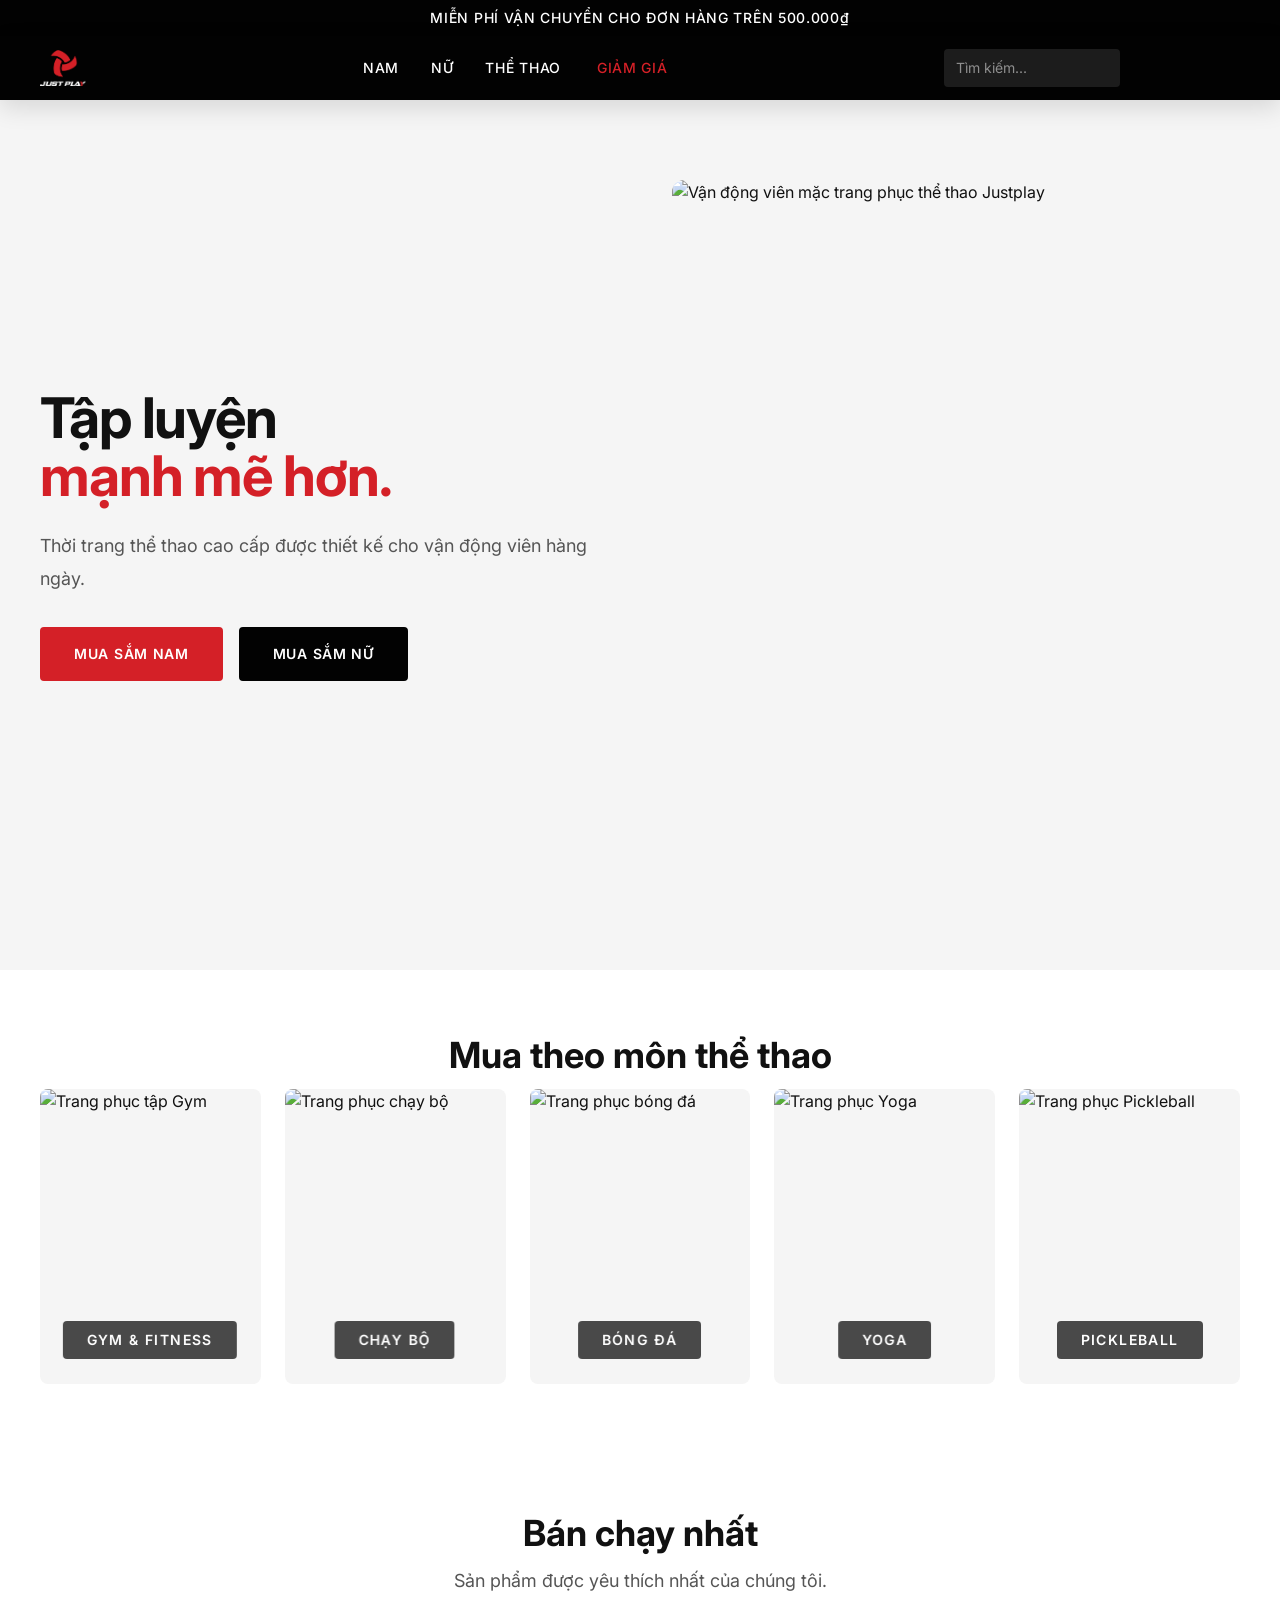
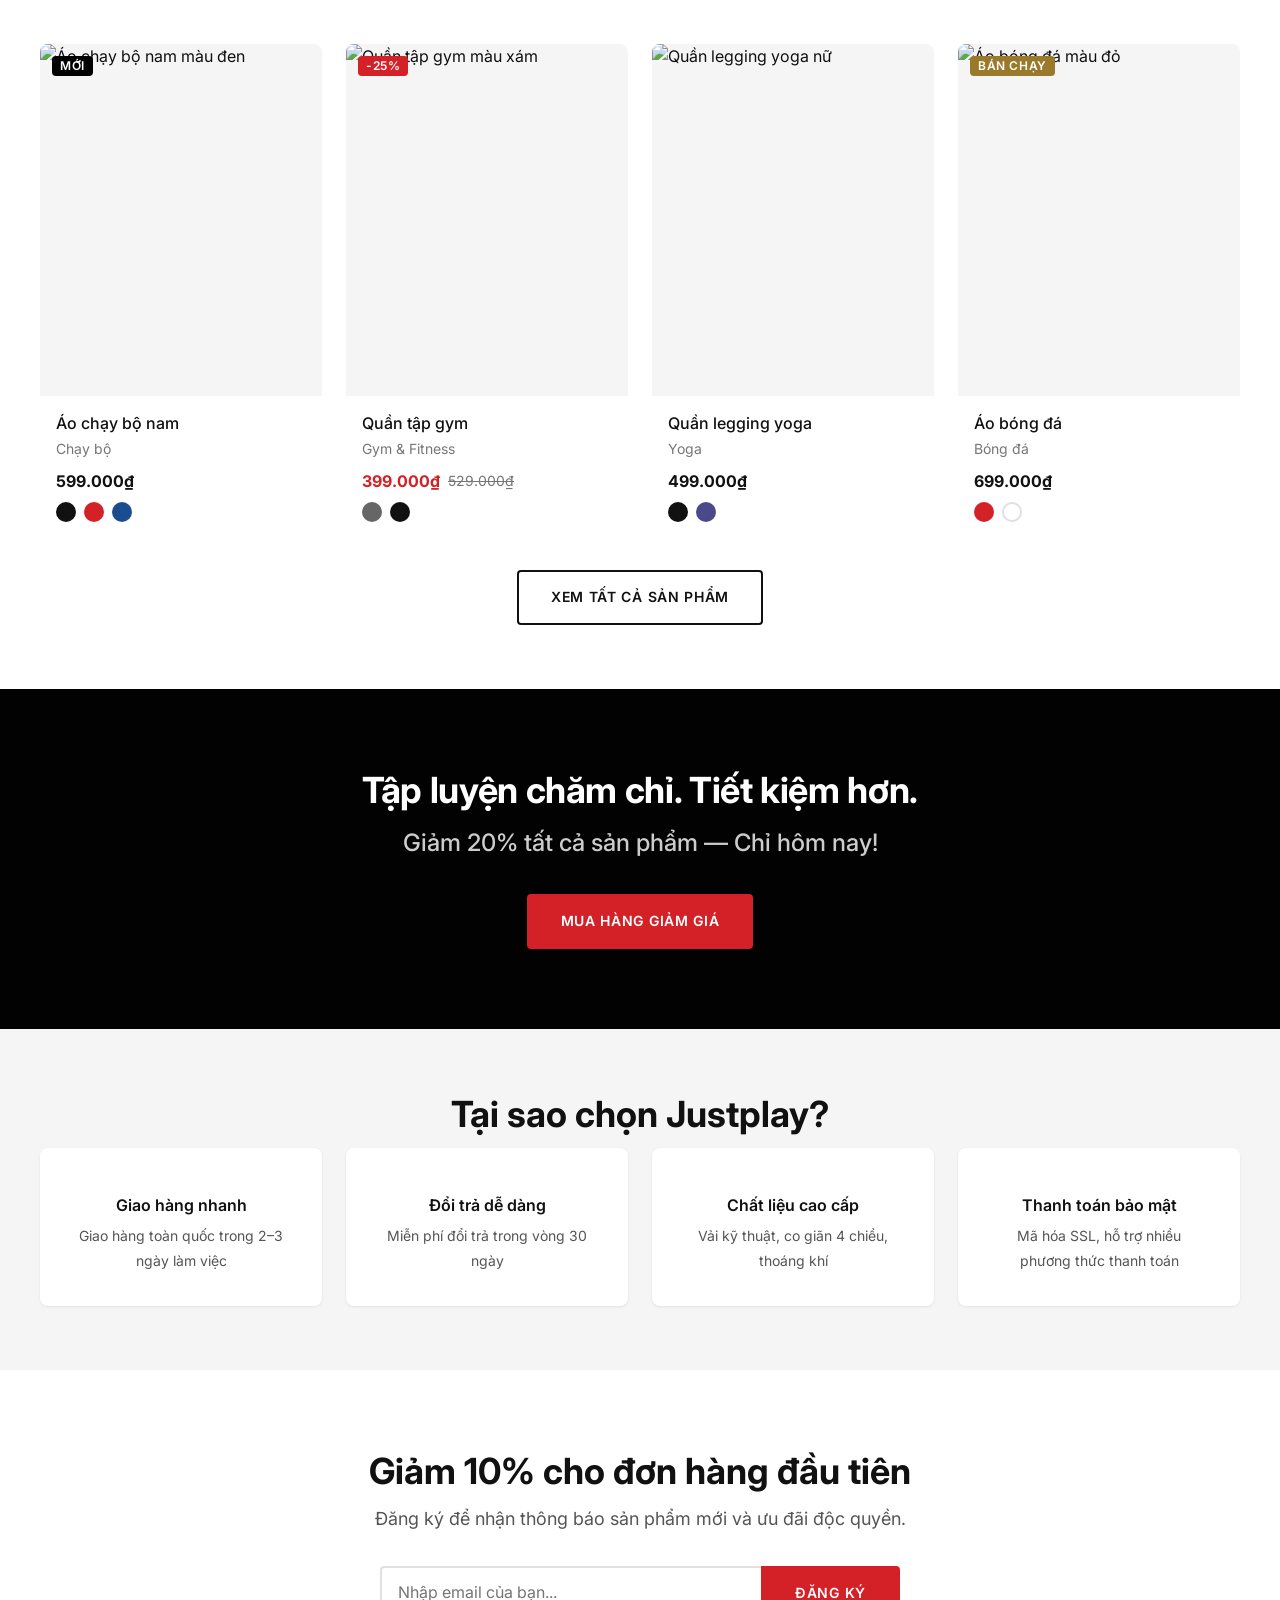
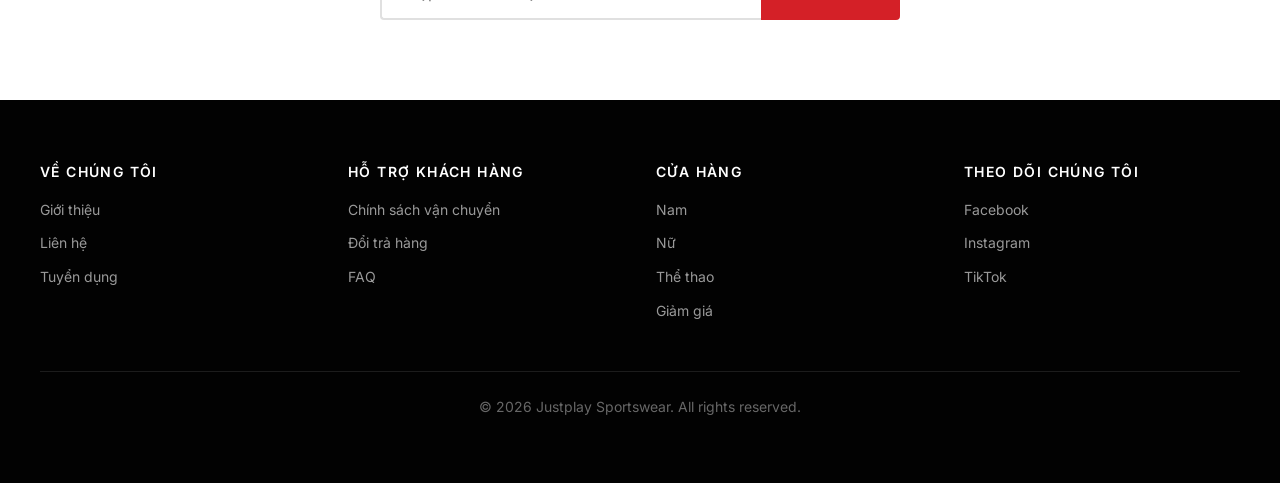
==== index.html @ 99aa443d "first commit" ====
﻿<!DOCTYPE html>
<html lang="vi">
<head>
    <meta charset="UTF-8">
    <meta name="viewport" content="width=device-width, initial-scale=1.0">
    <meta name="description" content="Justplay Sportswear — Thời trang thể thao cao cấp cho vận động viên. Mua sắm áo thể thao, quần tập, giày thể thao nam nữ với giá tốt nhất.">

    <title>Trang chủ | Justplay Sportswear</title>

    <!-- Google Fonts: Inter -->
    <link rel="preconnect" href="https://fonts.googleapis.com">
    <link rel="preconnect" href="https://fonts.gstatic.com" crossorigin>
    <link href="https://fonts.googleapis.com/css2?family=Inter:wght@400;500;600;700&display=swap" rel="stylesheet">

    <!-- Lucide Icons -->
    <script src="https://unpkg.com/lucide@latest/dist/umd/lucide.min.js"></script>

    <!-- CSS -->
    <link rel="stylesheet" href="css/reset.css">
    <link rel="stylesheet" href="css/tokens.css">
    <link rel="stylesheet" href="css/layout.css">
    <link rel="stylesheet" href="css/components.css">
    <link rel="stylesheet" href="css/pages.css">
    <link rel="stylesheet" href="css/responsive.css">
</head>
<body>

    <!-- Skip Navigation -->
    <a href="#main-content" class="skip-link">Chuyển đến nội dung chính</a>

    <!-- Announcement Bar -->
    <div class="announcement-bar" role="banner">
        <div class="container">
            <p>MIỄN PHÍ VẬN CHUYỂN CHO ĐƠN HÀNG TRÊN 500.000₫</p>
        </div>
    </div>

    <!-- Header -->
    <header class="site-header">
        <div class="container">
            <div class="header-inner">

                <!-- Logo -->
                <a href="index.html" class="logo" aria-label="Justplay Sportswear — Trang chủ">
                    <img src="images/logo_brand.png" alt="Justplay" class="logo-img">
                </a>

                <!-- Main Navigation -->
                <nav class="main-nav" aria-label="Điều hướng chính">
                    <ul class="nav-list">
                        <li class="nav-item">
                            <a href="products.html?category=nam" class="nav-link">Nam</a>
                        </li>
                        <li class="nav-item">
                            <a href="products.html?category=nu" class="nav-link">Nữ</a>
                        </li>
                        <li class="nav-item nav-item--dropdown">
                            <a href="#" class="nav-link" aria-expanded="false" aria-haspopup="true">
                                Thể Thao
                                <span class="nav-arrow" aria-hidden="true"><i data-lucide="chevron-down"></i></span>
                            </a>
                            <div class="mega-menu" role="menu">
                                <ul class="mega-menu-list">
                                    <li><a href="sport.html?sport=gym" role="menuitem">Gym & Fitness</a></li>
                                    <li><a href="sport.html?sport=chay-bo" role="menuitem">Chạy bộ</a></li>
                                    <li><a href="sport.html?sport=bong-da" role="menuitem">Bóng đá</a></li>
                                    <li><a href="sport.html?sport=bong-ro" role="menuitem">Bóng rổ</a></li>
                                    <li><a href="sport.html?sport=yoga" role="menuitem">Yoga</a></li>
                                    <li><a href="sport.html?sport=pickleball" role="menuitem">Pickleball</a></li>
                                    <li><a href="sport.html?sport=cau-long" role="menuitem">Cầu lông</a></li>
                                    <li><a href="sport.html?sport=tennis" role="menuitem">Tennis</a></li>
                                </ul>
                            </div>
                        </li>
                        <li class="nav-item">
                            <a href="products.html?sale=true" class="nav-link nav-link--sale">Giảm giá</a>
                        </li>
                    </ul>
                </nav>

                <!-- Header Actions -->
                <div class="header-actions">
                    <form class="search-form" action="products.html" method="get" role="search">
                        <label for="header-search" class="sr-only">Tìm kiếm sản phẩm</label>
                        <input
                            id="header-search"
                            name="q"
                            type="search"
                            placeholder="Tìm kiếm..."
                            class="search-input"
                            autocomplete="off"
                        >
                        <button type="submit" class="search-btn" aria-label="Tìm kiếm"><i data-lucide="search" aria-hidden="true"></i></button>
                    </form>

                    <a href="login.html" class="header-icon" aria-label="Tài khoản"><i data-lucide="user" aria-hidden="true"></i></a>

                    <a href="cart.html" class="header-icon cart-icon" aria-label="Giỏ hàng (0 sản phẩm)">
                        <i data-lucide="shopping-cart" aria-hidden="true"></i>
                        <span class="cart-count" aria-live="polite">0</span>
                    </a>
                </div>

                <!-- Mobile Menu Toggle -->
                <button
                    class="mobile-menu-toggle"
                    type="button"
                    aria-label="Mở menu"
                    aria-expanded="false"
                    aria-controls="mobile-menu"
                ><i data-lucide="menu" aria-hidden="true"></i></button>

            </div>
        </div>

        <!-- Mobile Menu -->
        <nav id="mobile-menu" class="mobile-nav" aria-label="Menu di động" hidden>
            <button class="mobile-nav-close" aria-label="Đóng menu"><i data-lucide="x" aria-hidden="true"></i></button>
            <ul class="mobile-nav-list">
                <li><a href="products.html?category=nam">Nam</a></li>
                <li><a href="products.html?category=nu">Nữ</a></li>
                <li>
                    <button type="button" class="mobile-dropdown-toggle" aria-expanded="false">
                        Thể Thao <i data-lucide="chevron-down" aria-hidden="true"></i>
                    </button>
                    <ul class="mobile-dropdown" hidden>
                        <li><a href="sport.html?sport=gym">Gym & Fitness</a></li>
                        <li><a href="sport.html?sport=chay-bo">Chạy bộ</a></li>
                        <li><a href="sport.html?sport=bong-da">Bóng đá</a></li>
                        <li><a href="sport.html?sport=yoga">Yoga</a></li>
                        <li><a href="sport.html?sport=pickleball">Pickleball</a></li>
                        <li><a href="sport.html?sport=cau-long">Cầu lông</a></li>
                        <li><a href="sport.html?sport=tennis">Tennis</a></li>
                    </ul>
                </li>
                <li><a href="products.html?sale=true" class="nav-link--sale">Giảm giá</a></li>
            </ul>
        </nav>
    </header>

    <!-- Main Content -->
    <main id="main-content">

        <!-- ==============================
             HERO SECTION
        ============================== -->
        <section class="hero" aria-label="Hero banner">
            <div class="container">
                <div class="hero-content">
                    <h1 class="hero-title">
                        Tập luyện<br>
                        <span>mạnh mẽ hơn.</span>
                    </h1>
                    <p class="hero-description">
                        Thời trang thể thao cao cấp được thiết kế cho vận động viên hàng ngày.
                    </p>
                    <div class="hero-actions">
                        <a href="products.html?category=nam" class="btn btn--primary">Mua sắm Nam</a>
                        <a href="products.html?category=nu" class="btn btn--secondary">Mua sắm Nữ</a>
                    </div>
                </div>
                <div class="hero-image">
                    <img
                        src="https://placehold.co/600x750/1a1a1a/FFFFFF?text=Justplay+Hero"
                        alt="Vận động viên mặc trang phục thể thao Justplay"
                        width="600"
                        height="750"
                        fetchpriority="high"
                    >
                </div>
            </div>
        </section>

        <!-- ==============================
             MUA THEO MÔN THỂ THAO
        ============================== -->
        <section class="categories" aria-labelledby="categories-heading">
            <div class="container">
                <h2 id="categories-heading" class="section-title">Mua theo môn thể thao</h2>
                <div class="categories-grid">

                    <a href="sport.html?sport=gym" class="category-card">
                        <img
                            src="https://placehold.co/300x400/2d2d2d/FFFFFF?text=Gym"
                            alt="Trang phục tập Gym"
                            loading="lazy"
                        >
                        <span class="category-label">Gym & Fitness</span>
                    </a>

                    <a href="sport.html?sport=chay-bo" class="category-card">
                        <img
                            src="https://placehold.co/300x400/1a1a1a/FFFFFF?text=Chạy+bộ"
                            alt="Trang phục chạy bộ"
                            loading="lazy"
                        >
                        <span class="category-label">Chạy bộ</span>
                    </a>

                    <a href="sport.html?sport=bong-da" class="category-card">
                        <img
                            src="https://placehold.co/300x400/3a1a1a/FFFFFF?text=Bóng+đá"
                            alt="Trang phục bóng đá"
                            loading="lazy"
                        >
                        <span class="category-label">Bóng đá</span>
                    </a>

                    <a href="sport.html?sport=yoga" class="category-card">
                        <img
                            src="https://placehold.co/300x400/1a2a2a/FFFFFF?text=Yoga"
                            alt="Trang phục Yoga"
                            loading="lazy"
                        >
                        <span class="category-label">Yoga</span>
                    </a>

                    <a href="sport.html?sport=pickleball" class="category-card">
                        <img
                            src="https://placehold.co/300x400/1a1a3a/FFFFFF?text=Pickleball"
                            alt="Trang phục Pickleball"
                            loading="lazy"
                        >
                        <span class="category-label">Pickleball</span>
                    </a>

                </div>
            </div>
        </section>

        <!-- ==============================
             BÁN CHẠY NHẤT
        ============================== -->
        <section class="featured-products" aria-labelledby="featured-heading">
            <div class="container">
                <div class="section-header">
                    <h2 id="featured-heading" class="section-title">Bán chạy nhất</h2>
                    <p class="section-description">Sản phẩm được yêu thích nhất của chúng tôi.</p>
                </div>
                <div class="product-grid">

                    <!-- Sản phẩm 1 -->
                    <article class="product-card">
                        <a href="product-detail.html" class="product-card-link">
                            <div class="product-card-image">
                                <span class="badge badge--new">Mới</span>
                                <img
                                    src="https://placehold.co/300x375/EEEEEE/333333?text=Áo+chạy+bộ"
                                    alt="Áo chạy bộ nam màu đen"
                                    loading="lazy"
                                >
                                <button type="button" class="wishlist-btn" aria-label="Thêm vào yêu thích"><i data-lucide="heart" aria-hidden="true"></i></button>
                            </div>
                            <div class="product-card-info">
                                <h3 class="product-name">Áo chạy bộ nam</h3>
                                <p class="product-category">Chạy bộ</p>
                                <div class="product-price">
                                    <span class="price-current">599.000₫</span>
                                </div>
                                <div class="product-colors">
                                    <span class="color-swatch" style="background:#111" title="Đen"></span>
                                    <span class="color-swatch" style="background:#D42027" title="Đỏ"></span>
                                    <span class="color-swatch" style="background:#1a4d8f" title="Xanh navy"></span>
                                </div>
                            </div>
                        </a>
                    </article>

                    <!-- Sản phẩm 2 (Giảm giá) -->
                    <article class="product-card">
                        <a href="product-detail.html" class="product-card-link">
                            <div class="product-card-image">
                                <span class="badge badge--sale">-25%</span>
                                <img
                                    src="https://placehold.co/300x375/EEEEEE/333333?text=Quần+tập+gym"
                                    alt="Quần tập gym màu xám"
                                    loading="lazy"
                                >
                                <button type="button" class="wishlist-btn" aria-label="Thêm vào yêu thích"><i data-lucide="heart" aria-hidden="true"></i></button>
                            </div>
                            <div class="product-card-info">
                                <h3 class="product-name">Quần tập gym</h3>
                                <p class="product-category">Gym & Fitness</p>
                                <div class="product-price">
                                    <span class="price-current price-current--sale">399.000₫</span>
                                    <span class="price-original">529.000₫</span>
                                </div>
                                <div class="product-colors">
                                    <span class="color-swatch" style="background:#666" title="Xám"></span>
                                    <span class="color-swatch" style="background:#111" title="Đen"></span>
                                </div>
                            </div>
                        </a>
                    </article>

                    <!-- Sản phẩm 3 -->
                    <article class="product-card">
                        <a href="product-detail.html" class="product-card-link">
                            <div class="product-card-image">
                                <img
                                    src="https://placehold.co/300x375/EEEEEE/333333?text=Quần+legging+yoga"
                                    alt="Quần legging yoga nữ"
                                    loading="lazy"
                                >
                                <button type="button" class="wishlist-btn" aria-label="Thêm vào yêu thích"><i data-lucide="heart" aria-hidden="true"></i></button>
                            </div>
                            <div class="product-card-info">
                                <h3 class="product-name">Quần legging yoga</h3>
                                <p class="product-category">Yoga</p>
                                <div class="product-price">
                                    <span class="price-current">499.000₫</span>
                                </div>
                                <div class="product-colors">
                                    <span class="color-swatch" style="background:#111" title="Đen"></span>
                                    <span class="color-swatch" style="background:#4a4a8a" title="Tím than"></span>
                                </div>
                            </div>
                        </a>
                    </article>

                    <!-- Sản phẩm 4 (Bán chạy) -->
                    <article class="product-card">
                        <a href="product-detail.html" class="product-card-link">
                            <div class="product-card-image">
                                <span class="badge badge--bestseller">Bán chạy</span>
                                <img
                                    src="https://placehold.co/300x375/EEEEEE/333333?text=Áo+bóng+đá"
                                    alt="Áo bóng đá màu đỏ"
                                    loading="lazy"
                                >
                                <button type="button" class="wishlist-btn" aria-label="Thêm vào yêu thích"><i data-lucide="heart" aria-hidden="true"></i></button>
                            </div>
                            <div class="product-card-info">
                                <h3 class="product-name">Áo bóng đá</h3>
                                <p class="product-category">Bóng đá</p>
                                <div class="product-price">
                                    <span class="price-current">699.000₫</span>
                                </div>
                                <div class="product-colors">
                                    <span class="color-swatch" style="background:#D42027" title="Đỏ"></span>
                                    <span class="color-swatch color-swatch--bordered" style="background:#fff" title="Trắng"></span>
                                </div>
                            </div>
                        </a>
                    </article>

                </div>
                <div class="section-footer">
                    <a href="products.html" class="btn btn--outline">Xem tất cả sản phẩm</a>
                </div>
            </div>
        </section>

        <!-- ==============================
             PROMOTION BANNER
        ============================== -->
        <section class="promotion" aria-labelledby="promo-heading">
            <div class="container">
                <h2 id="promo-heading" class="promotion-title">Tập luyện chăm chỉ. Tiết kiệm hơn.</h2>
                <p class="promotion-subtitle">Giảm 20% tất cả sản phẩm — Chỉ hôm nay!</p>
                <a href="products.html?sale=true" class="btn btn--primary">Mua hàng giảm giá</a>
            </div>
        </section>

        <!-- ==============================
             TẠI SAO CHỌN CHÚNG TÔI
        ============================== -->
        <section class="usp" aria-labelledby="usp-heading">
            <div class="container">
                <h2 id="usp-heading" class="section-title">Tại sao chọn Justplay?</h2>
                <div class="usp-grid">

                    <div class="usp-card">
                        <span class="usp-icon" aria-hidden="true"><i data-lucide="truck"></i></span>
                        <h3 class="usp-title">Giao hàng nhanh</h3>
                        <p class="usp-description">Giao hàng toàn quốc trong 2–3 ngày làm việc</p>
                    </div>

                    <div class="usp-card">
                        <span class="usp-icon" aria-hidden="true"><i data-lucide="rotate-ccw"></i></span>
                        <h3 class="usp-title">Đổi trả dễ dàng</h3>
                        <p class="usp-description">Miễn phí đổi trả trong vòng 30 ngày</p>
                    </div>

                    <div class="usp-card">
                        <span class="usp-icon" aria-hidden="true"><i data-lucide="badge-check"></i></span>
                        <h3 class="usp-title">Chất liệu cao cấp</h3>
                        <p class="usp-description">Vải kỹ thuật, co giãn 4 chiều, thoáng khí</p>
                    </div>

                    <div class="usp-card">
                        <span class="usp-icon" aria-hidden="true"><i data-lucide="shield-check"></i></span>
                        <h3 class="usp-title">Thanh toán bảo mật</h3>
                        <p class="usp-description">Mã hóa SSL, hỗ trợ nhiều phương thức thanh toán</p>
                    </div>

                </div>
            </div>
        </section>

        <!-- ==============================
             ĐĂNG KÝ NHẬN TIN
        ============================== -->
        <section class="newsletter" aria-labelledby="newsletter-heading">
            <div class="container">
                <h2 id="newsletter-heading" class="newsletter-title">Giảm 10% cho đơn hàng đầu tiên</h2>
                <p class="newsletter-description">Đăng ký để nhận thông báo sản phẩm mới và ưu đãi độc quyền.</p>
                <form class="newsletter-form" action="#" method="post">
                    <label for="newsletter-email" class="sr-only">Địa chỉ email</label>
                    <input
                        id="newsletter-email"
                        name="email"
                        type="email"
                        placeholder="Nhập email của bạn..."
                        required
                        class="newsletter-input"
                        autocomplete="email"
                    >
                    <button type="submit" class="btn btn--primary newsletter-btn">Đăng ký</button>
                </form>
            </div>
        </section>

    </main>

    <!-- Footer -->
    <footer class="site-footer">
        <div class="container">
            <div class="footer-grid">

                <div class="footer-col">
                    <h3 class="footer-heading">Về chúng tôi</h3>
                    <ul class="footer-links">
                        <li><a href="#">Giới thiệu</a></li>
                        <li><a href="#">Liên hệ</a></li>
                        <li><a href="#">Tuyển dụng</a></li>
                    </ul>
                </div>

                <div class="footer-col">
                    <h3 class="footer-heading">Hỗ trợ khách hàng</h3>
                    <ul class="footer-links">
                        <li><a href="#">Chính sách vận chuyển</a></li>
                        <li><a href="#">Đổi trả hàng</a></li>
                        <li><a href="#">FAQ</a></li>
                    </ul>
                </div>

                <div class="footer-col">
                    <h3 class="footer-heading">Cửa hàng</h3>
                    <ul class="footer-links">
                        <li><a href="products.html?category=nam">Nam</a></li>
                        <li><a href="products.html?category=nu">Nữ</a></li>
                        <li><a href="products.html">Thể thao</a></li>
                        <li><a href="products.html?sale=true">Giảm giá</a></li>
                    </ul>
                </div>

                <div class="footer-col">
                    <h3 class="footer-heading">Theo dõi chúng tôi</h3>
                    <ul class="footer-links">
                        <li><a href="#" aria-label="Facebook Justplay">Facebook</a></li>
                        <li><a href="#" aria-label="Instagram Justplay">Instagram</a></li>
                        <li><a href="#" aria-label="TikTok Justplay">TikTok</a></li>
                    </ul>
                </div>

            </div>

            <div class="footer-bottom">
                <p>&copy; 2026 Justplay Sportswear. All rights reserved.</p>
            </div>
        </div>
    </footer>

    <!-- JavaScript -->
    <script src="js/main.js"></script>
    <script>lucide.createIcons();</script>
</body>
</html>
---- css/tokens.css ----
/* ============================================================
   tokens.css — Design Tokens (CSS Custom Properties)
   Single source of truth cho toàn bộ design values
   Justplay Sportswear E-commerce
   ============================================================ */

:root {
    /* ==========================================
       COLORS — Brand
    ========================================== */
    --color-primary:       #D42027;  /* Đỏ logo — CTA chính, badges, sale */
    --color-primary-hover: #B81B21;  /* Hover state cho CTA */
    --color-primary-light: #FDE8E8;  /* Background nhẹ cho highlights */

    /* ==========================================
       COLORS — Neutrals
    ========================================== */
    --color-black:          #020202; /* Logo background, Header, Footer */
    --color-text:           #111111; /* Main body text */
    --color-text-secondary: #555555; /* Descriptions, secondary text */
    --color-muted:          #767676; /* Metadata, captions (4.5:1 contrast) */
    --color-border:         #E0E0E0; /* Borders, dividers */
    --color-surface:        #F5F5F5; /* Section backgrounds, inputs */
    --color-white:          #FFFFFF; /* Main content background */

    /* ==========================================
       COLORS — Semantic
    ========================================== */
    --color-success: #28A745;
    --color-warning: #FFC107;
    --color-error:   #DC3545;
    --color-info:    #17A2B8;

    /* ==========================================
       TYPOGRAPHY
    ========================================== */
    --font-family: 'Inter', sans-serif;

    /* Font sizes */
    --font-size-display: 56px;
    --font-size-h1:      48px;
    --font-size-h2:      36px;
    --font-size-h3:      24px;
    --font-size-h4:      20px;
    --font-size-body-lg: 18px;
    --font-size-body:    16px;
    --font-size-body-sm: 14px;
    --font-size-caption: 12px;

    /* Font weights */
    --font-weight-regular:  400;
    --font-weight-medium:   500;
    --font-weight-semibold: 600;
    --font-weight-bold:     700;

    /* Line heights — đủ rộng cho dấu tiếng Việt */
    --line-height-tight:  1.2;
    --line-height-snug:   1.4;
    --line-height-normal: 1.6;
    --line-height-relaxed: 1.8;

    /* ==========================================
       SPACING — Scale 4px base
    ========================================== */
    --space-2xs: 4px;
    --space-xs:  8px;
    --space-sm:  12px;
    --space-md:  16px;
    --space-lg:  24px;
    --space-xl:  32px;
    --space-2xl: 48px;
    --space-3xl: 64px;
    --space-4xl: 80px;
    --space-5xl: 120px;

    /* ==========================================
       BORDER RADIUS
    ========================================== */
    --radius-sm:   4px;
    --radius-md:   8px;
    --radius-lg:   12px;
    --radius-full: 9999px;

    /* ==========================================
       SHADOWS
    ========================================== */
    --shadow-sm: 0 1px 3px rgba(0, 0, 0, 0.08);
    --shadow-md: 0 4px 12px rgba(0, 0, 0, 0.10);
    --shadow-lg: 0 8px 24px rgba(0, 0, 0, 0.12);

    /* ==========================================
       TRANSITIONS
    ========================================== */
    --transition-fast: 150ms ease;
    --transition-base: 200ms ease;
    --transition-slow: 300ms ease;

    /* ==========================================
       LAYOUT
    ========================================== */
    --container-max:     1200px;
    --container-padding: 16px;
    --header-height:     64px;
    --announcement-height: 36px;
}
---- css/layout.css ----
/* ============================================================
   layout.css — Container, Grid Systems, Section Spacing
   Justplay Sportswear E-commerce
   ============================================================ */

/* ==========================================
   CONTAINER
========================================== */
.container {
    width: min(100% - var(--container-padding) * 2, var(--container-max));
    margin-inline: auto;
}

/* ==========================================
   SECTION SPACING
========================================== */
section {
    padding-block: var(--space-3xl);
}

.section-header {
    text-align: center;
    margin-bottom: var(--space-2xl);
}

.section-title {
    font-size: var(--font-size-h2);
    font-weight: var(--font-weight-bold);
    text-align: center;
    margin-bottom: var(--space-sm);
}

.section-description {
    font-size: var(--font-size-body-lg);
    color: var(--color-text-secondary);
    text-align: center;
    margin-bottom: var(--space-2xl);
}

.section-footer {
    text-align: center;
    margin-top: var(--space-xl);
}

/* ==========================================
   PRODUCT GRID
========================================== */
.product-grid {
    display: grid;
    grid-template-columns: repeat(4, 1fr);
    gap: var(--space-lg);
}

.product-grid--3col {
    grid-template-columns: repeat(3, 1fr);
}

/* ==========================================
   CATEGORIES GRID
========================================== */
.categories-grid {
    display: grid;
    grid-template-columns: repeat(5, 1fr);
    gap: var(--space-lg);
}

/* ==========================================
   USP GRID
========================================== */
.usp-grid {
    display: grid;
    grid-template-columns: repeat(4, 1fr);
    gap: var(--space-lg);
}

/* ==========================================
   FOOTER GRID
========================================== */
.footer-grid {
    display: grid;
    grid-template-columns: repeat(4, 1fr);
    gap: var(--space-xl);
}

/* ==========================================
   PRODUCT LISTING LAYOUT (sidebar + grid)
========================================== */
.product-listing-layout {
    display: grid;
    grid-template-columns: 260px 1fr;
    gap: var(--space-xl);
    align-items: start;
}

/* ==========================================
   PRODUCT DETAIL LAYOUT
========================================== */
.product-detail {
    display: grid;
    grid-template-columns: 1fr 1fr;
    gap: var(--space-3xl);
    align-items: start;
}

/* ==========================================
   CART LAYOUT
========================================== */
.cart-layout {
    display: grid;
    grid-template-columns: 1fr 380px;
    gap: var(--space-xl);
    align-items: start;
}

/* ==========================================
   AUTH LAYOUT (Login/Register)
========================================== */
.auth-page {
    display: flex;
    justify-content: center;
    align-items: center;
    min-height: calc(100vh - var(--header-height) - var(--announcement-height));
    padding: var(--space-2xl) var(--container-padding);
}

.auth-container {
    width: 100%;
    max-width: 440px;
}
---- css/components.css ----
/* ============================================================
   components.css — Shared UI Components
   Justplay Sportswear E-commerce
   ============================================================ */

/* ==========================================
   LUCIDE ICONS — Global sizing & style
   stroke-width nhất quán 1.75 trên toàn site
========================================== */
.lucide {
    width: 20px;
    height: 20px;
    stroke-width: 1.75;
    flex-shrink: 0;
    vertical-align: middle;
    display: inline-block;
    line-height: 1;
}

/* Icon nhỏ — dùng trong nav-arrow, pagination */
.icon-sm .lucide,
.lucide--sm {
    width: 14px;
    height: 14px;
}

/* Icon lớn — dùng cho USP, trust signals */
.icon-lg .lucide,
.lucide--lg {
    width: 28px;
    height: 28px;
    stroke-width: 1.5;
}

/* Header actions: search, user, cart */
.header-actions .lucide,
.search-btn .lucide,
.mobile-menu-toggle .lucide {
    width: 22px;
    height: 22px;
}

/* Nav dropdown chevron */
.nav-arrow .lucide {
    width: 14px;
    height: 14px;
    margin-left: 2px;
    transition: transform var(--transition-fast);
}

.nav-item--dropdown:hover .nav-arrow .lucide {
    transform: rotate(180deg);
}

/* Mobile toggle & close */
.mobile-menu-toggle .lucide,
.mobile-nav-close .lucide {
    width: 24px;
    height: 24px;
}

/* Wishlist heart — fill khi active */
.wishlist-btn .lucide {
    width: 18px;
    height: 18px;
    stroke: currentColor;
    fill: transparent;
    transition: fill var(--transition-fast), stroke var(--transition-fast);
}

.wishlist-btn.active .lucide {
    fill: var(--color-primary);
    stroke: var(--color-primary);
}

/* Cart remove trash */
.cart-remove-btn .lucide {
    width: 18px;
    height: 18px;
}

/* Password toggle eye */
.toggle-password .lucide {
    width: 18px;
    height: 18px;
}

/* Filter sidebar toggle */
.filter-toggle-btn .lucide {
    width: 16px;
    height: 16px;
}

/* Star ratings */
.star-rating {
    display: inline-flex;
    align-items: center;
    gap: 2px;
}

.star-rating .lucide {
    width: 16px;
    height: 16px;
    stroke-width: 1.5;
    color: #E8A800;
    stroke: #E8A800;
}

.star--filled {
    fill: #E8A800;
}

.star--empty {
    fill: none;
}

/* USP / trust icons */
.usp-icon .lucide,
.trust-item .lucide {
    width: 32px;
    height: 32px;
    stroke-width: 1.5;
}

.trust-item .lucide {
    width: 18px;
    height: 18px;
}

/* Btn icon alignment */
.btn .lucide {
    width: 16px;
    height: 16px;
    margin-inline: -2px;
}

/* ==========================================
   ANNOUNCEMENT BAR
========================================== */
.announcement-bar {
    background: var(--color-black);
    color: var(--color-white);
    text-align: center;
    padding: var(--space-xs) var(--container-padding);
    font-size: var(--font-size-body-sm);
    font-weight: var(--font-weight-medium);
    letter-spacing: 0.05em;
    height: var(--announcement-height);
    display: flex;
    align-items: center;
    justify-content: center;
}

/* ==========================================
   HEADER
========================================== */
.site-header {
    background: var(--color-black);
    color: var(--color-white);
    position: sticky;
    top: 0;
    z-index: 1000;
    box-shadow: var(--shadow-lg);
}

.header-inner {
    display: flex;
    align-items: center;
    justify-content: space-between;
    height: var(--header-height);
    gap: var(--space-xl);
}

/* Logo */
.logo {
    display: flex;
    align-items: center;
    gap: var(--space-xs);
    flex-shrink: 0;
}

.logo-img {
    height: 36px;
    width: auto;
}

.logo-text {
    font-size: var(--font-size-h4);
    font-weight: var(--font-weight-bold);
    letter-spacing: 0.1em;
    color: var(--color-white);
}

/* Main Navigation */
.main-nav {
    flex: 1;
    display: flex;
    justify-content: center;
}

.nav-list {
    display: flex;
    gap: var(--space-xl);
    align-items: center;
}

.nav-item {
    position: relative;
}

.nav-link {
    font-size: var(--font-size-body-sm);
    font-weight: var(--font-weight-medium);
    text-transform: uppercase;
    letter-spacing: 0.05em;
    padding: var(--space-xs) 0;
    position: relative;
    transition: color var(--transition-fast);
    white-space: nowrap;
}

.nav-link:hover {
    color: var(--color-primary);
}

.nav-link::after {
    content: '';
    position: absolute;
    bottom: -2px;
    left: 0;
    width: 0;
    height: 2px;
    background: var(--color-primary);
    transition: width var(--transition-base);
}

.nav-link:hover::after,
.nav-link.active::after {
    width: 100%;
}

.nav-link--sale {
    color: var(--color-primary);
}

.nav-link--sale::after {
    background: var(--color-primary);
}

/* Dropdown arrow */
.nav-arrow {
    font-size: 10px;
    margin-left: 4px;
}

/* ==========================================
   MEGA MENU — PA4: Bridge + Delay + Fade
   ========================================== */
.mega-menu {
    position: absolute;
    top: calc(100% + var(--space-md));
    left: 50%;
    transform: translateX(-50%);
    background: var(--color-white);
    color: var(--color-text);
    padding: var(--space-lg);
    border-radius: 0 0 var(--radius-md) var(--radius-md);
    box-shadow: var(--shadow-lg);
    min-width: 360px;
    z-index: 100;

    /* Ẩn bằng opacity/visibility — cho phép transition */
    opacity: 0;
    visibility: hidden;
    pointer-events: none;

    /* Delay 150ms khi ẩn — buffer di chuột chéo */
    transition:
        opacity    180ms ease 150ms,
        visibility   0ms ease 150ms;
}

/* Cầu vô hình: phủ kín gap giữa nav-link và dropdown */
.mega-menu::before {
    content: '';
    position: absolute;
    top: calc(-1 * var(--space-md) - 4px);
    left: -24px;
    right: -24px;
    height: calc(var(--space-md) + 4px);
    background: transparent;
    pointer-events: auto;
}

/* Hiện dropdown khi hover — tức thì, không delay */
.nav-item--dropdown:hover .mega-menu {
    opacity: 1;
    visibility: visible;
    pointer-events: auto;
    transition:
        opacity    150ms ease 0ms,
        visibility   0ms ease 0ms;
}

.mega-menu-list {
    display: grid;
    grid-template-columns: repeat(3, 1fr);
    gap: var(--space-xs);
}

.mega-menu-list a {
    display: block;
    padding: var(--space-xs) var(--space-sm);
    border-radius: var(--radius-sm);
    font-size: var(--font-size-body-sm);
    font-weight: var(--font-weight-medium);
    transition: background var(--transition-fast), color var(--transition-fast);
}

.mega-menu-list a:hover {
    background: var(--color-surface);
    color: var(--color-primary);
}

/* Header Actions */
.header-actions {
    display: flex;
    align-items: center;
    gap: var(--space-md);
    flex-shrink: 0;
}

/* Search form */
.search-form {
    display: flex;
    align-items: center;
    background: rgba(255,255,255,0.1);
    border-radius: var(--radius-sm);
    overflow: hidden;
}

.search-input {
    background: transparent;
    border: none;
    color: var(--color-white);
    padding: var(--space-xs) var(--space-sm);
    font-size: var(--font-size-body-sm);
    width: 160px;
    outline: none;
}

.search-input::placeholder {
    color: rgba(255,255,255,0.5);
}

.search-btn {
    padding: var(--space-xs);
    color: var(--color-white);
    font-size: 16px;
    transition: opacity var(--transition-fast);
}

.search-btn:hover {
    opacity: 0.7;
}

/* Header icon buttons */
.header-icon {
    font-size: 20px;
    color: var(--color-white);
    transition: opacity var(--transition-fast);
    display: flex;
    align-items: center;
    justify-content: center;
    min-width: 44px;
    min-height: 44px;
}

.header-icon:hover {
    opacity: 0.7;
}

/* Cart icon with badge */
.cart-icon {
    position: relative;
}

.cart-count {
    position: absolute;
    top: 4px;
    right: 4px;
    background: var(--color-primary);
    color: var(--color-white);
    font-size: 10px;
    font-weight: var(--font-weight-bold);
    width: 16px;
    height: 16px;
    border-radius: var(--radius-full);
    display: flex;
    align-items: center;
    justify-content: center;
    line-height: 1;
}

/* Mobile Menu Toggle */
.mobile-menu-toggle {
    display: none;
    font-size: 24px;
    color: var(--color-white);
    min-width: 44px;
    min-height: 44px;
    align-items: center;
    justify-content: center;
}

/* Mobile Navigation */
.mobile-nav {
    position: fixed;
    top: 0;
    left: 0;
    width: 100%;
    height: 100vh;
    background: var(--color-white);
    color: var(--color-text);
    z-index: 3000;
    padding: var(--space-2xl) var(--space-lg);
    transform: translateX(-100%);
    transition: transform var(--transition-slow);
    overflow-y: auto;
}

.mobile-nav:not([hidden]) {
    transform: translateX(0);
}

.mobile-nav-close {
    position: absolute;
    top: var(--space-md);
    right: var(--space-md);
    font-size: 24px;
    min-width: 44px;
    min-height: 44px;
    display: flex;
    align-items: center;
    justify-content: center;
}

.mobile-nav-list {
    margin-top: var(--space-xl);
}

.mobile-nav-list li {
    padding: var(--space-md) 0;
    border-bottom: 1px solid var(--color-border);
    font-size: var(--font-size-body-lg);
    font-weight: var(--font-weight-medium);
}

.mobile-nav-list a {
    display: block;
}

.mobile-dropdown-toggle {
    width: 100%;
    text-align: left;
    font-size: var(--font-size-body-lg);
    font-weight: var(--font-weight-medium);
    padding: 0;
}

.mobile-dropdown {
    padding-left: var(--space-md);
    margin-top: var(--space-sm);
}

.mobile-dropdown li {
    padding: var(--space-xs) 0;
    border-bottom: none;
    font-size: var(--font-size-body);
    font-weight: var(--font-weight-regular);
    color: var(--color-text-secondary);
}

/* ==========================================
   BUTTONS
========================================== */
.btn {
    display: inline-flex;
    align-items: center;
    justify-content: center;
    gap: var(--space-xs);
    padding: 14px 32px;
    font-size: var(--font-size-body-sm);
    font-weight: var(--font-weight-semibold);
    text-transform: uppercase;
    letter-spacing: 0.05em;
    border-radius: var(--radius-sm);
    border: 2px solid transparent;
    transition: all var(--transition-base);
    cursor: pointer;
    white-space: nowrap;
    min-height: 44px;
}

.btn:focus-visible {
    outline: 3px solid var(--color-primary);
    outline-offset: 2px;
}

/* Primary — đỏ */
.btn--primary {
    background: var(--color-primary);
    color: var(--color-white);
    border-color: var(--color-primary);
}

.btn--primary:hover {
    background: var(--color-primary-hover);
    border-color: var(--color-primary-hover);
    box-shadow: var(--shadow-md);
}

/* Secondary — đen */
.btn--secondary {
    background: var(--color-black);
    color: var(--color-white);
    border-color: var(--color-black);
}

.btn--secondary:hover {
    background: #333333;
    border-color: #333333;
}

/* Outline */
.btn--outline {
    background: transparent;
    color: var(--color-text);
    border-color: var(--color-text);
}

.btn--outline:hover {
    background: var(--color-text);
    color: var(--color-white);
}

/* Ghost — link style */
.btn--ghost {
    background: transparent;
    color: var(--color-text);
    padding: var(--space-xs) 0;
    border: none;
    border-bottom: 2px solid var(--color-text);
    border-radius: 0;
    text-transform: none;
    letter-spacing: 0;
    font-weight: var(--font-weight-medium);
}

.btn--ghost:hover {
    color: var(--color-primary);
    border-bottom-color: var(--color-primary);
}

/* Full width */
.btn--full {
    width: 100%;
}

/* Social login buttons */
.btn--social {
    background: var(--color-white);
    color: var(--color-text);
    border: 1px solid var(--color-border);
    width: 100%;
    margin-bottom: var(--space-sm);
    text-transform: none;
    letter-spacing: 0;
    font-weight: var(--font-weight-medium);
}

.btn--social:hover {
    background: var(--color-surface);
    border-color: var(--color-text);
}

/* ==========================================
   PRODUCT CARD
========================================== */
.product-card {
    position: relative;
    border-radius: var(--radius-md);
    overflow: hidden;
    background: var(--color-white);
    transition: box-shadow var(--transition-base);
}

.product-card:hover {
    box-shadow: var(--shadow-md);
}

.product-card-link {
    display: block;
    text-decoration: none;
    color: inherit;
}

.product-card-image {
    position: relative;
    overflow: hidden;
    aspect-ratio: 4 / 5;
    background: var(--color-surface);
}

.product-card-image img {
    width: 100%;
    height: 100%;
    object-fit: cover;
    transition: transform var(--transition-slow);
}

.product-card:hover .product-card-image img {
    transform: scale(1.05);
}

/* Wishlist Button */
.wishlist-btn {
    position: absolute;
    top: var(--space-sm);
    right: var(--space-sm);
    width: 36px;
    height: 36px;
    border-radius: var(--radius-full);
    background: var(--color-white);
    display: flex;
    align-items: center;
    justify-content: center;
    font-size: 18px;
    opacity: 0;
    transition: opacity var(--transition-fast), color var(--transition-fast);
    box-shadow: var(--shadow-sm);
    z-index: 1;
}

.product-card:hover .wishlist-btn {
    opacity: 1;
}

.wishlist-btn:hover {
    color: var(--color-primary);
}

/* Product Card Info */
.product-card-info {
    padding: var(--space-md);
}

.product-name {
    font-size: var(--font-size-body);
    font-weight: var(--font-weight-medium);
    margin-bottom: var(--space-2xs);
    line-height: var(--line-height-snug);
}

.product-category {
    font-size: var(--font-size-body-sm);
    color: var(--color-muted);
    margin-bottom: var(--space-xs);
}

.product-price {
    display: flex;
    align-items: center;
    gap: var(--space-xs);
    margin-bottom: var(--space-xs);
    flex-wrap: wrap;
}

.price-current {
    font-size: var(--font-size-body);
    font-weight: var(--font-weight-bold);
    color: var(--color-text);
}

.price-current--sale {
    color: var(--color-primary);
}

.price-original {
    font-size: var(--font-size-body-sm);
    color: var(--color-muted);
    text-decoration: line-through;
}

.product-colors {
    display: flex;
    gap: var(--space-xs);
    flex-wrap: wrap;
}

/* ==========================================
   BADGES
========================================== */
.badge {
    position: absolute;
    top: var(--space-sm);
    left: var(--space-sm);
    padding: var(--space-2xs) var(--space-xs);
    font-size: var(--font-size-caption);
    font-weight: var(--font-weight-semibold);
    text-transform: uppercase;
    letter-spacing: 0.05em;
    border-radius: var(--radius-sm);
    z-index: 1;
    line-height: 1;
}

.badge--new {
    background: var(--color-black);
    color: var(--color-white);
}

.badge--sale {
    background: var(--color-primary);
    color: var(--color-white);
}

.badge--bestseller {
    background: #9A7A2A;
    color: var(--color-white);
}

.badge--outofstock {
    background: var(--color-muted);
    color: var(--color-white);
}

/* ==========================================
   COLOR SWATCHES
========================================== */
.color-swatch {
    width: 16px;
    height: 16px;
    border-radius: var(--radius-full);
    border: 2px solid transparent;
    cursor: pointer;
    display: inline-block;
    flex-shrink: 0;
}

.color-swatch--bordered {
    border-color: var(--color-border);
}

.color-swatch--lg {
    width: 28px;
    height: 28px;
}

/* ==========================================
   CATEGORY CARD
========================================== */
.category-card {
    position: relative;
    border-radius: var(--radius-md);
    overflow: hidden;
    display: block;
    aspect-ratio: 3 / 4;
    background: var(--color-surface);
}

.category-card img {
    width: 100%;
    height: 100%;
    object-fit: cover;
    transition: transform var(--transition-slow);
}

.category-card:hover img {
    transform: scale(1.08);
}

.category-label {
    position: absolute;
    bottom: var(--space-lg);
    left: 50%;
    transform: translateX(-50%);
    background: rgba(0, 0, 0, 0.7);
    color: var(--color-white);
    padding: var(--space-xs) var(--space-lg);
    font-size: var(--font-size-body-sm);
    font-weight: var(--font-weight-semibold);
    text-transform: uppercase;
    letter-spacing: 0.1em;
    border-radius: var(--radius-sm);
    white-space: nowrap;
    backdrop-filter: blur(4px);
}

/* ==========================================
   BREADCRUMB
========================================== */
.breadcrumb {
    padding: var(--space-md) 0;
}

.breadcrumb-list {
    display: flex;
    gap: var(--space-xs);
    align-items: center;
    font-size: var(--font-size-body-sm);
    color: var(--color-muted);
    flex-wrap: wrap;
}

.breadcrumb-list li:not(:last-child)::after {
    content: '›';
    margin-left: var(--space-xs);
    color: var(--color-border);
}

.breadcrumb-list a {
    color: var(--color-muted);
    transition: color var(--transition-fast);
}

.breadcrumb-list a:hover {
    color: var(--color-primary);
}

.breadcrumb-list li[aria-current="page"] {
    color: var(--color-text);
    font-weight: var(--font-weight-medium);
}

/* ==========================================
   PAGINATION
========================================== */
.pagination {
    margin-top: var(--space-2xl);
}

.pagination-list {
    display: flex;
    justify-content: center;
    gap: var(--space-xs);
    flex-wrap: wrap;
}

.pagination-link {
    width: 40px;
    height: 40px;
    display: flex;
    align-items: center;
    justify-content: center;
    border: 1px solid var(--color-border);
    border-radius: var(--radius-sm);
    font-size: var(--font-size-body-sm);
    font-weight: var(--font-weight-medium);
    transition: all var(--transition-fast);
    color: var(--color-text);
}

.pagination-link:hover {
    border-color: var(--color-primary);
    color: var(--color-primary);
}

.pagination-link--active {
    background: var(--color-primary);
    border-color: var(--color-primary);
    color: var(--color-white);
}

/* ==========================================
   TABS
========================================== */
.tab-nav {
    display: flex;
    border-bottom: 2px solid var(--color-border);
    margin-bottom: var(--space-xl);
    overflow-x: auto;
    -webkit-overflow-scrolling: touch;
}

.tab-nav button {
    padding: var(--space-md) var(--space-lg);
    font-size: var(--font-size-body);
    font-weight: var(--font-weight-medium);
    color: var(--color-muted);
    border-bottom: 2px solid transparent;
    margin-bottom: -2px;
    transition: all var(--transition-fast);
    white-space: nowrap;
    flex-shrink: 0;
}

.tab-nav button:hover {
    color: var(--color-text);
}

.tab-nav button[aria-selected="true"] {
    color: var(--color-text);
    border-bottom-color: var(--color-primary);
    font-weight: var(--font-weight-semibold);
}

/* ==========================================
   FORMS & INPUTS
========================================== */
.form-group {
    margin-bottom: var(--space-md);
}

.form-group label {
    display: block;
    font-size: var(--font-size-body-sm);
    font-weight: var(--font-weight-medium);
    margin-bottom: var(--space-xs);
    color: var(--color-text);
}

.form-group input,
.form-group select {
    width: 100%;
    padding: var(--space-sm) var(--space-md);
    border: 1px solid var(--color-border);
    border-radius: var(--radius-sm);
    font-size: var(--font-size-body);
    background: var(--color-white);
    transition: border-color var(--transition-fast), box-shadow var(--transition-fast);
    line-height: var(--line-height-normal);
}

.form-group input:focus,
.form-group select:focus {
    outline: none;
    border-color: var(--color-primary);
    box-shadow: 0 0 0 3px var(--color-primary-light);
}

.form-group input.error {
    border-color: var(--color-error);
}

/* Password toggle input */
.input-with-icon {
    position: relative;
}

.input-with-icon input {
    padding-right: 48px;
}

.toggle-password {
    position: absolute;
    right: var(--space-sm);
    top: 50%;
    transform: translateY(-50%);
    font-size: 18px;
    opacity: 0.5;
    transition: opacity var(--transition-fast);
    min-width: 44px;
    min-height: 44px;
    display: flex;
    align-items: center;
    justify-content: center;
}

.toggle-password:hover {
    opacity: 1;
}

/* Checkbox & Radio */
.filter-checkbox,
.filter-radio,
.checkbox-label {
    display: flex;
    align-items: center;
    gap: var(--space-xs);
    cursor: pointer;
    padding: var(--space-2xs) 0;
    font-size: var(--font-size-body-sm);
    line-height: var(--line-height-normal);
}

.filter-checkbox input,
.filter-radio input,
.checkbox-label input {
    width: 16px;
    height: 16px;
    flex-shrink: 0;
    accent-color: var(--color-primary);
    cursor: pointer;
}

/* Form row — inline items */
.form-row {
    display: flex;
    justify-content: space-between;
    align-items: center;
    margin-bottom: var(--space-lg);
    font-size: var(--font-size-body-sm);
    gap: var(--space-md);
}

/* Auth divider "hoặc" */
.auth-divider {
    display: flex;
    align-items: center;
    gap: var(--space-md);
    margin: var(--space-lg) 0;
    color: var(--color-muted);
    font-size: var(--font-size-body-sm);
}

.auth-divider::before,
.auth-divider::after {
    content: '';
    flex: 1;
    height: 1px;
    background: var(--color-border);
}

/* ==========================================
   QUANTITY SELECTOR
========================================== */
.quantity-selector {
    display: inline-flex;
    align-items: center;
    border: 1px solid var(--color-border);
    border-radius: var(--radius-sm);
}

.qty-btn {
    width: 44px;
    height: 44px;
    display: flex;
    align-items: center;
    justify-content: center;
    font-size: 20px;
    font-weight: var(--font-weight-medium);
    transition: background var(--transition-fast);
    color: var(--color-text);
}

.qty-btn:hover {
    background: var(--color-surface);
}

.qty-input {
    width: 52px;
    height: 44px;
    text-align: center;
    border: none;
    border-left: 1px solid var(--color-border);
    border-right: 1px solid var(--color-border);
    font-size: var(--font-size-body);
    font-weight: var(--font-weight-medium);
    -moz-appearance: textfield;
    color: var(--color-text);
}

.qty-input::-webkit-inner-spin-button,
.qty-input::-webkit-outer-spin-button {
    -webkit-appearance: none;
}

.qty-input:focus {
    outline: none;
}

/* ==========================================
   FOOTER
========================================== */
.site-footer {
    background: var(--color-black);
    color: var(--color-white);
    padding-block: var(--space-3xl);
}

.footer-heading {
    font-size: var(--font-size-body-sm);
    font-weight: var(--font-weight-semibold);
    text-transform: uppercase;
    letter-spacing: 0.1em;
    margin-bottom: var(--space-md);
    color: var(--color-white);
}

.footer-links {
    display: flex;
    flex-direction: column;
    gap: var(--space-xs);
}

.footer-links a {
    font-size: var(--font-size-body-sm);
    color: rgba(255, 255, 255, 0.6);
    transition: color var(--transition-fast);
    line-height: var(--line-height-normal);
}

.footer-links a:hover {
    color: var(--color-white);
}

.footer-bottom {
    margin-top: var(--space-2xl);
    padding-top: var(--space-lg);
    border-top: 1px solid rgba(255, 255, 255, 0.1);
    text-align: center;
    font-size: var(--font-size-body-sm);
    color: rgba(255, 255, 255, 0.4);
}
---- css/pages.css ----
/* ============================================================
   pages.css — Page-specific Styles
   Justplay Sportswear E-commerce
   ============================================================ */

/* ==========================================
   HOMEPAGE — HERO SECTION
========================================== */
.hero {
    background: var(--color-surface);
    padding-block: var(--space-4xl);
    overflow: hidden;
}

.hero .container {
    display: grid;
    grid-template-columns: 1fr 1fr;
    gap: var(--space-3xl);
    align-items: center;
}

.hero-content {
    display: flex;
    flex-direction: column;
    gap: 0;
}

.hero-title {
    font-size: var(--font-size-display);
    font-weight: var(--font-weight-bold);
    line-height: 1.05;
    letter-spacing: -0.02em;
    margin-bottom: var(--space-lg);
    color: var(--color-text);
}

.hero-title span {
    color: var(--color-primary);
}

.hero-description {
    font-size: var(--font-size-body-lg);
    color: var(--color-text-secondary);
    margin-bottom: var(--space-xl);
    line-height: var(--line-height-relaxed);
}

.hero-actions {
    display: flex;
    gap: var(--space-md);
    flex-wrap: wrap;
}

.hero-image img {
    border-radius: var(--radius-lg);
    width: 100%;
    height: 100%;
    object-fit: cover;
    aspect-ratio: 4 / 5;
}

/* ==========================================
   HOMEPAGE — PROMOTION BANNER
========================================== */
.promotion {
    background: var(--color-black);
    color: var(--color-white);
    text-align: center;
    padding-block: var(--space-4xl);
}

.promotion-title {
    font-size: var(--font-size-h2);
    font-weight: var(--font-weight-bold);
    margin-bottom: var(--space-sm);
    letter-spacing: -0.01em;
}

.promotion-subtitle {
    font-size: var(--font-size-h3);
    font-weight: var(--font-weight-medium);
    margin-bottom: var(--space-xl);
    opacity: 0.8;
}

/* ==========================================
   HOMEPAGE — USP (Why Choose Us)
========================================== */
.usp {
    background: var(--color-surface);
}

.usp-card {
    text-align: center;
    padding: var(--space-xl);
    background: var(--color-white);
    border-radius: var(--radius-md);
    box-shadow: var(--shadow-sm);
    transition: box-shadow var(--transition-base);
}

.usp-card:hover {
    box-shadow: var(--shadow-md);
}

.usp-icon {
    font-size: 36px;
    display: block;
    margin-bottom: var(--space-md);
    line-height: 1;
}

.usp-title {
    font-size: var(--font-size-body);
    font-weight: var(--font-weight-semibold);
    margin-bottom: var(--space-xs);
    color: var(--color-text);
}

.usp-description {
    font-size: var(--font-size-body-sm);
    color: var(--color-text-secondary);
    line-height: var(--line-height-relaxed);
}

/* ==========================================
   HOMEPAGE — NEWSLETTER
========================================== */
.newsletter {
    text-align: center;
    padding-block: var(--space-4xl);
}

.newsletter-title {
    font-size: var(--font-size-h2);
    margin-bottom: var(--space-sm);
}

.newsletter-description {
    color: var(--color-text-secondary);
    font-size: var(--font-size-body-lg);
    margin-bottom: var(--space-xl);
}

.newsletter-form {
    display: flex;
    max-width: 520px;
    margin: 0 auto;
}

.newsletter-input {
    flex: 1;
    padding: var(--space-sm) var(--space-md);
    border: 2px solid var(--color-border);
    border-right: none;
    border-radius: var(--radius-sm) 0 0 var(--radius-sm);
    font-size: var(--font-size-body);
    background: var(--color-white);
    line-height: var(--line-height-normal);
    transition: border-color var(--transition-fast);
}

.newsletter-input:focus {
    outline: none;
    border-color: var(--color-primary);
}

.newsletter-btn {
    border-radius: 0 var(--radius-sm) var(--radius-sm) 0;
    flex-shrink: 0;
}

/* ==========================================
   PRODUCT LISTING PAGE
========================================== */
.listing-header {
    margin-bottom: var(--space-lg);
}

.listing-title {
    font-size: var(--font-size-h2);
    margin-bottom: var(--space-lg);
}

.listing-toolbar {
    display: flex;
    justify-content: space-between;
    align-items: center;
    gap: var(--space-md);
    flex-wrap: wrap;
}

.listing-count {
    font-size: var(--font-size-body-sm);
    color: var(--color-muted);
}

.listing-sort {
    display: flex;
    align-items: center;
    gap: var(--space-xs);
}

.sort-select {
    padding: var(--space-xs) var(--space-md);
    border: 1px solid var(--color-border);
    border-radius: var(--radius-sm);
    font-size: var(--font-size-body-sm);
    background: var(--color-white);
    cursor: pointer;
    color: var(--color-text);
}

.sort-select:focus {
    outline: none;
    border-color: var(--color-primary);
}

/* Filter Sidebar */
.filters-sidebar {
    border: 1px solid var(--color-border);
    border-radius: var(--radius-md);
    padding: var(--space-lg);
    position: sticky;
    top: calc(var(--header-height) + var(--announcement-height) + var(--space-lg));
    background: var(--color-white);
}

.filters-header {
    display: flex;
    justify-content: space-between;
    align-items: center;
    margin-bottom: var(--space-lg);
}

.filters-title {
    font-size: var(--font-size-h4);
    font-weight: var(--font-weight-semibold);
}

.filters-clear {
    font-size: var(--font-size-body-sm);
    color: var(--color-primary);
    text-decoration: underline;
    cursor: pointer;
    background: none;
    border: none;
}

.filter-group {
    margin-bottom: var(--space-lg);
    padding-bottom: var(--space-lg);
    border-bottom: 1px solid var(--color-border);
}

.filter-group:last-child {
    border-bottom: none;
    margin-bottom: 0;
    padding-bottom: 0;
}

.filter-group-title {
    font-size: var(--font-size-body-sm);
    font-weight: var(--font-weight-semibold);
    margin-bottom: var(--space-sm);
    color: var(--color-text);
}

.filter-options {
    display: flex;
    flex-direction: column;
    gap: var(--space-2xs);
}

.filter-sizes {
    display: flex;
    gap: var(--space-xs);
    flex-wrap: wrap;
}

.size-option {
    cursor: pointer;
}

.size-option input {
    display: none;
}

.size-option span {
    display: flex;
    align-items: center;
    justify-content: center;
    width: 40px;
    height: 40px;
    border: 1px solid var(--color-border);
    border-radius: var(--radius-sm);
    font-size: var(--font-size-body-sm);
    font-weight: var(--font-weight-medium);
    transition: all var(--transition-fast);
    cursor: pointer;
}

.size-option input:checked + span {
    border-color: var(--color-black);
    background: var(--color-black);
    color: var(--color-white);
}

.size-option:hover span {
    border-color: var(--color-text-secondary);
}

.filter-colors {
    display: flex;
    gap: var(--space-xs);
    flex-wrap: wrap;
}

.filter-color-option {
    cursor: pointer;
}

.filter-color-option input {
    display: none;
}

.filter-color-option input:checked + .color-swatch {
    border-color: var(--color-primary);
    box-shadow: 0 0 0 2px var(--color-white), 0 0 0 4px var(--color-primary);
}

/* Mobile filter toggle */
.filter-toggle-btn {
    display: none;
    align-items: center;
    gap: var(--space-xs);
    padding: var(--space-xs) var(--space-md);
    border: 1px solid var(--color-border);
    border-radius: var(--radius-sm);
    font-size: var(--font-size-body-sm);
    font-weight: var(--font-weight-medium);
    cursor: pointer;
    background: var(--color-white);
}

/* ==========================================
   PRODUCT DETAIL PAGE
========================================== */
.product-gallery-main {
    border-radius: var(--radius-md);
    overflow: hidden;
    margin-bottom: var(--space-md);
    background: var(--color-surface);
}

.product-gallery-main img {
    width: 100%;
    aspect-ratio: 4 / 5;
    object-fit: cover;
    display: block;
}

.product-gallery-thumbnails {
    display: flex;
    gap: var(--space-sm);
}

.thumbnail {
    width: 80px;
    height: 100px;
    border: 2px solid var(--color-border);
    border-radius: var(--radius-sm);
    overflow: hidden;
    opacity: 0.65;
    transition: all var(--transition-fast);
    background: var(--color-surface);
    cursor: pointer;
    flex-shrink: 0;
}

.thumbnail.active,
.thumbnail:hover {
    border-color: var(--color-primary);
    opacity: 1;
}

.thumbnail img {
    width: 100%;
    height: 100%;
    object-fit: cover;
    display: block;
}

.product-info {
    display: flex;
    flex-direction: column;
    gap: 0;
}

.product-detail-name {
    font-size: var(--font-size-h2);
    margin-bottom: var(--space-sm);
    line-height: var(--line-height-tight);
}

.product-rating {
    display: flex;
    align-items: center;
    gap: var(--space-xs);
    margin-bottom: var(--space-md);
    font-size: var(--font-size-body-sm);
    color: var(--color-muted);
}

.stars {
    font-size: 16px;
}

.product-detail-price {
    margin-bottom: var(--space-lg);
}

.product-detail-price .price-current {
    font-size: var(--font-size-h3);
    font-weight: var(--font-weight-bold);
}

.product-short-description {
    color: var(--color-text-secondary);
    margin-bottom: var(--space-xl);
    line-height: var(--line-height-relaxed);
}

.product-option {
    margin-bottom: var(--space-lg);
}

.option-label {
    font-size: var(--font-size-body-sm);
    font-weight: var(--font-weight-semibold);
    margin-bottom: var(--space-sm);
    color: var(--color-text);
}

.option-value {
    font-weight: var(--font-weight-regular);
    color: var(--color-muted);
}

/* Color options */
.color-options {
    display: flex;
    gap: var(--space-xs);
    flex-wrap: wrap;
}

.color-option {
    cursor: pointer;
}

.color-option input {
    display: none;
}

.color-option input:checked + .color-swatch--lg {
    box-shadow: 0 0 0 2px var(--color-white), 0 0 0 4px var(--color-text);
}

/* Size buttons */
.size-options {
    display: flex;
    gap: var(--space-xs);
    flex-wrap: wrap;
}

.size-btn {
    cursor: pointer;
}

.size-btn input {
    display: none;
}

.size-btn span {
    display: flex;
    align-items: center;
    justify-content: center;
    width: 52px;
    height: 52px;
    border: 2px solid var(--color-border);
    border-radius: var(--radius-sm);
    font-size: var(--font-size-body-sm);
    font-weight: var(--font-weight-medium);
    transition: all var(--transition-fast);
    color: var(--color-text);
}

.size-btn input:checked + span {
    border-color: var(--color-black);
    background: var(--color-black);
    color: var(--color-white);
}

.size-btn:hover span {
    border-color: var(--color-text-secondary);
}

.size-btn--disabled span {
    opacity: 0.3;
    cursor: not-allowed;
    text-decoration: line-through;
}

.size-btn--disabled:hover span {
    border-color: var(--color-border);
}

.size-guide-link {
    display: inline-block;
    margin-top: var(--space-xs);
    font-size: var(--font-size-body-sm);
    color: var(--color-muted);
    text-decoration: underline;
    transition: color var(--transition-fast);
}

.size-guide-link:hover {
    color: var(--color-primary);
}

/* Product Actions */
.product-actions {
    display: flex;
    gap: var(--space-md);
    margin-bottom: var(--space-lg);
    align-items: center;
    flex-wrap: wrap;
}

/* Trust Signals */
.product-trust {
    border-top: 1px solid var(--color-border);
    padding-top: var(--space-lg);
    display: flex;
    flex-direction: column;
    gap: var(--space-xs);
}

.trust-item {
    display: flex;
    align-items: center;
    gap: var(--space-xs);
    font-size: var(--font-size-body-sm);
    color: var(--color-text-secondary);
}

/* Product Tabs section */
.product-tabs {
    margin-top: var(--space-3xl);
    margin-bottom: var(--space-3xl);
}

/* Related products */
.related-products {
    padding-top: var(--space-3xl);
    border-top: 1px solid var(--color-border);
}

/* ==========================================
   CART PAGE
========================================== */
.page-title {
    font-size: var(--font-size-h2);
    margin-bottom: var(--space-xl);
}

.cart-item-count {
    font-size: var(--font-size-body);
    font-weight: var(--font-weight-regular);
    color: var(--color-muted);
    margin-left: var(--space-xs);
}

.cart-items {
    background: var(--color-white);
}

.cart-item {
    display: flex;
    gap: var(--space-lg);
    padding: var(--space-lg) 0;
    border-bottom: 1px solid var(--color-border);
    align-items: flex-start;
}

.cart-item:first-child {
    border-top: 1px solid var(--color-border);
}

.cart-item-image {
    width: 120px;
    height: 150px;
    object-fit: cover;
    border-radius: var(--radius-sm);
    flex-shrink: 0;
    background: var(--color-surface);
}

.cart-item-details {
    flex: 1;
    display: flex;
    flex-direction: column;
    gap: var(--space-xs);
}

.cart-item-name {
    font-size: var(--font-size-body);
    font-weight: var(--font-weight-medium);
}

.cart-item-name a:hover {
    color: var(--color-primary);
}

.cart-item-variant {
    font-size: var(--font-size-body-sm);
    color: var(--color-muted);
}

.cart-item-price {
    font-weight: var(--font-weight-semibold);
    font-size: var(--font-size-body);
    color: var(--color-text);
}

.cart-item-actions {
    display: flex;
    align-items: center;
    gap: var(--space-lg);
    margin-top: var(--space-xs);
}

.cart-remove-btn {
    font-size: 20px;
    opacity: 0.4;
    transition: opacity var(--transition-fast), color var(--transition-fast);
    min-width: 44px;
    min-height: 44px;
    display: flex;
    align-items: center;
    justify-content: center;
}

.cart-remove-btn:hover {
    opacity: 1;
    color: var(--color-error);
}

/* Cart continue shopping */
.cart-continue {
    margin-top: var(--space-lg);
}

/* Cart Summary */
.cart-summary {
    background: var(--color-surface);
    border-radius: var(--radius-md);
    padding: var(--space-xl);
    position: sticky;
    top: calc(var(--header-height) + var(--announcement-height) + var(--space-lg));
}

.cart-summary-title {
    font-size: var(--font-size-h4);
    font-weight: var(--font-weight-semibold);
    margin-bottom: var(--space-lg);
    padding-bottom: var(--space-md);
    border-bottom: 1px solid var(--color-border);
}

.summary-row {
    display: flex;
    justify-content: space-between;
    align-items: center;
    margin-bottom: var(--space-sm);
    font-size: var(--font-size-body-sm);
    color: var(--color-text-secondary);
}

.summary-row--total {
    font-size: var(--font-size-body);
    font-weight: var(--font-weight-bold);
    color: var(--color-text);
    margin-top: var(--space-md);
    padding-top: var(--space-md);
    border-top: 1px solid var(--color-border);
    margin-bottom: var(--space-lg);
}

.summary-free {
    color: var(--color-success);
    font-weight: var(--font-weight-medium);
}

.cart-trust {
    margin-top: var(--space-lg);
    padding-top: var(--space-md);
    border-top: 1px solid var(--color-border);
    display: flex;
    flex-direction: column;
    gap: var(--space-xs);
    font-size: var(--font-size-body-sm);
    color: var(--color-text-secondary);
}

/* ==========================================
   SPORT PROMOTION PAGE
========================================== */
.sport-hero {
    background: var(--color-black);
    color: var(--color-white);
    text-align: center;
    padding-block: var(--space-5xl);
    position: relative;
    overflow: hidden;
}

.sport-hero-content {
    position: relative;
    z-index: 1;
}

.sport-hero-title {
    font-size: var(--font-size-display);
    font-weight: var(--font-weight-bold);
    text-transform: uppercase;
    letter-spacing: 0.05em;
    margin-bottom: var(--space-md);
}

.sport-hero-description {
    font-size: var(--font-size-body-lg);
    opacity: 0.8;
    margin-bottom: var(--space-xl);
    max-width: 600px;
    margin-inline: auto;
    line-height: var(--line-height-relaxed);
}

.sport-about {
    padding-block: var(--space-3xl);
}

.sport-about-text {
    max-width: 700px;
    margin: 0 auto;
    text-align: center;
    color: var(--color-text-secondary);
    line-height: var(--line-height-relaxed);
    font-size: var(--font-size-body-lg);
}

.sport-promo {
    background: var(--color-black);
    color: var(--color-white);
    text-align: center;
    padding-block: var(--space-3xl);
}

/* ==========================================
   AUTH PAGE (Login/Register)
========================================== */
.auth-title {
    font-size: var(--font-size-h2);
    text-align: center;
    margin-bottom: var(--space-xl);
}

.auth-tabs {
    display: flex;
    border-bottom: 2px solid var(--color-border);
    margin-bottom: var(--space-xl);
}

.auth-tab {
    flex: 1;
    padding: var(--space-md);
    text-align: center;
    font-size: var(--font-size-body);
    font-weight: var(--font-weight-medium);
    color: var(--color-muted);
    border-bottom: 2px solid transparent;
    margin-bottom: -2px;
    transition: all var(--transition-fast);
    cursor: pointer;
    background: none;
    border-top: none;
    border-left: none;
    border-right: none;
}

.auth-tab:hover {
    color: var(--color-text);
}

.auth-tab.active,
.auth-tab[aria-selected="true"] {
    color: var(--color-text);
    border-bottom-color: var(--color-primary);
    font-weight: var(--font-weight-semibold);
}

.auth-form {
    display: flex;
    flex-direction: column;
}

.forgot-password-link {
    color: var(--color-primary);
    font-size: var(--font-size-body-sm);
    transition: opacity var(--transition-fast);
}

.forgot-password-link:hover {
    text-decoration: underline;
}

.auth-tab-panel[hidden] {
    display: none;
}

/* ==========================================
   AUTH PAGE — Form Elements
========================================== */
.auth-page .auth-container {
    padding-block: var(--space-lg);
}

.form-group {
    margin-bottom: var(--space-md);
}

.form-group label {
    display: block;
    font-size: var(--font-size-body-sm);
    font-weight: var(--font-weight-medium);
    margin-bottom: var(--space-2xs);
    color: var(--color-text);
}

.form-group input[type="email"],
.form-group input[type="password"],
.form-group input[type="text"],
.form-group input[type="tel"] {
    width: 100%;
    padding: var(--space-sm) var(--space-md);
    border: 1.5px solid var(--color-border);
    border-radius: var(--radius-sm);
    font-size: var(--font-size-body);
    font-family: var(--font-family);
    line-height: var(--line-height-normal);
    transition: border-color var(--transition-fast);
    background: var(--color-white);
    color: var(--color-text);
}

.form-group input:focus {
    outline: none;
    border-color: var(--color-primary);
    box-shadow: 0 0 0 3px var(--color-primary-light);
}

.form-group input::placeholder {
    color: var(--color-muted);
}

.input-with-icon {
    position: relative;
}

.input-with-icon input {
    padding-right: 48px;
}

.toggle-password {
    position: absolute;
    right: 12px;
    top: 50%;
    transform: translateY(-50%);
    background: none;
    border: none;
    cursor: pointer;
    color: var(--color-muted);
    padding: var(--space-2xs);
    transition: color var(--transition-fast);
}

.toggle-password:hover {
    color: var(--color-text);
}

.form-row {
    display: flex;
    justify-content: space-between;
    align-items: center;
    margin-bottom: var(--space-lg);
}

.checkbox-label {
    display: flex;
    align-items: center;
    gap: var(--space-xs);
    font-size: var(--font-size-body-sm);
    cursor: pointer;
    color: var(--color-text-secondary);
}

.checkbox-label input[type="checkbox"] {
    width: 16px;
    height: 16px;
    accent-color: var(--color-primary);
    cursor: pointer;
}

.auth-divider {
    text-align: center;
    position: relative;
    margin: var(--space-lg) 0;
}

.auth-divider::before {
    content: '';
    position: absolute;
    top: 50%;
    left: 0;
    right: 0;
    border-top: 1px solid var(--color-border);
}

.auth-divider span {
    background: var(--color-white);
    padding: 0 var(--space-md);
    color: var(--color-muted);
    font-size: var(--font-size-body-sm);
    position: relative;
}

.btn--social {
    width: 100%;
    display: flex;
    align-items: center;
    justify-content: center;
    gap: var(--space-xs);
    padding: var(--space-sm) var(--space-md);
    border: 1.5px solid var(--color-border);
    border-radius: var(--radius-sm);
    font-size: var(--font-size-body-sm);
    font-weight: var(--font-weight-medium);
    cursor: pointer;
    transition: all var(--transition-fast);
    background: var(--color-white);
    color: var(--color-text);
    margin-bottom: var(--space-sm);
}

.btn--social:hover {
    background: var(--color-surface);
    border-color: var(--color-text-secondary);
}

/* ==========================================
   BREADCRUMB
========================================== */
.breadcrumb {
    padding: var(--space-lg) 0;
}

.breadcrumb-list {
    display: flex;
    flex-wrap: wrap;
    gap: var(--space-xs);
    font-size: var(--font-size-body-sm);
    color: var(--color-muted);
    list-style: none;
}

.breadcrumb-list li:not(:last-child)::after {
    content: '/';
    margin-left: var(--space-xs);
    color: var(--color-border);
}

.breadcrumb-list a {
    color: var(--color-muted);
    transition: color var(--transition-fast);
}

.breadcrumb-list a:hover {
    color: var(--color-primary);
}

.breadcrumb-list [aria-current="page"] {
    color: var(--color-text);
    font-weight: var(--font-weight-medium);
}

/* ==========================================
   PAGINATION
========================================== */
.pagination {
    margin-top: var(--space-2xl);
    display: flex;
    justify-content: center;
}

.pagination-list {
    display: flex;
    gap: var(--space-xs);
    list-style: none;
}

.pagination-link {
    display: flex;
    align-items: center;
    justify-content: center;
    width: 40px;
    height: 40px;
    border: 1px solid var(--color-border);
    border-radius: var(--radius-sm);
    font-size: var(--font-size-body-sm);
    font-weight: var(--font-weight-medium);
    color: var(--color-text);
    transition: all var(--transition-fast);
}

.pagination-link:hover {
    border-color: var(--color-primary);
    color: var(--color-primary);
}

.pagination-link--active {
    background: var(--color-black);
    border-color: var(--color-black);
    color: var(--color-white);
}

.pagination-link--active:hover {
    background: var(--color-black);
    color: var(--color-white);
}

/* ==========================================
   FILTER CHECKBOX / RADIO
========================================== */
.filter-checkbox,
.filter-radio {
    display: flex;
    align-items: center;
    gap: var(--space-xs);
    padding: var(--space-2xs) 0;
    cursor: pointer;
    font-size: var(--font-size-body-sm);
    color: var(--color-text-secondary);
    transition: color var(--transition-fast);
}

.filter-checkbox:hover,
.filter-radio:hover {
    color: var(--color-text);
}

.filter-checkbox input,
.filter-radio input {
    accent-color: var(--color-primary);
    width: 16px;
    height: 16px;
    cursor: pointer;
}

/* ==========================================
   SUMMARY DIVIDER (Cart page)
========================================== */
.summary-divider {
    height: 1px;
    background: var(--color-border);
    margin: var(--space-md) 0;
}

/* ==========================================
   COLOR SWATCH (shared across pages)
========================================== */
.color-swatch {
    display: inline-block;
    width: 20px;
    height: 20px;
    border-radius: var(--radius-full);
    border: 2px solid transparent;
    transition: box-shadow var(--transition-fast);
    cursor: pointer;
}

.color-swatch--bordered {
    border-color: var(--color-border);
}

.color-swatch--lg {
    width: 30px;
    height: 30px;
}

.color-swatch:hover {
    box-shadow: 0 0 0 2px var(--color-white), 0 0 0 4px var(--color-text-secondary);
}

/* ==========================================
   SPORT PRODUCTS SECTION
========================================== */
.sport-products {
    padding-block: var(--space-3xl);
}

.other-sports {
    padding-block: var(--space-3xl);
    background: var(--color-surface);
}
---- css/responsive.css ----
/* ============================================================
   responsive.css — Breakpoints & Responsive Overrides
   Justplay Sportswear E-commerce

   Breakpoints:
   - xs:  < 480px   (mobile nhỏ)
   - sm:  < 768px   (mobile)
   - md:  < 1024px  (tablet)
   - lg:  < 1200px  (laptop)
   ============================================================ */

/* ==========================================
   TABLET — 1024px trở xuống
========================================== */
@media (max-width: 1024px) {
    /* Typography */
    :root {
        --font-size-display: 44px;
        --font-size-h1: 40px;
        --font-size-h2: 30px;
    }

    /* Product grids */
    .product-grid {
        grid-template-columns: repeat(3, 1fr);
    }

    .categories-grid {
        grid-template-columns: repeat(3, 1fr);
    }

    .usp-grid {
        grid-template-columns: repeat(2, 1fr);
    }

    .footer-grid {
        grid-template-columns: repeat(2, 1fr);
    }

    /* Product detail */
    .product-detail {
        gap: var(--space-xl);
    }

    /* Cart layout */
    .cart-layout {
        grid-template-columns: 1fr 320px;
    }

    /* Newsletter */
    .newsletter-form {
        max-width: 400px;
    }
}

/* ==========================================
   MOBILE — 768px trở xuống
========================================== */
@media (max-width: 768px) {
    /* Typography */
    :root {
        --font-size-display: 36px;
        --font-size-h1: 32px;
        --font-size-h2: 26px;
        --font-size-h3: 22px;
    }

    /* Sections spacing */
    section {
        padding-block: var(--space-2xl);
    }

    /* Header */
    .main-nav,
    .search-form {
        display: none;
    }

    .mobile-menu-toggle {
        display: flex;
    }

    /* Hero */
    .hero .container {
        grid-template-columns: 1fr;
        text-align: center;
    }

    .hero {
        padding-block: var(--space-2xl);
    }

    .hero-image {
        order: -1;
        max-height: 340px;
        overflow: hidden;
        border-radius: var(--radius-md);
    }

    .hero-actions {
        justify-content: center;
    }

    /* Categories */
    .categories-grid {
        grid-template-columns: repeat(2, 1fr);
    }

    /* Products */
    .product-grid {
        grid-template-columns: repeat(2, 1fr);
        gap: var(--space-md);
    }

    .product-grid--3col {
        grid-template-columns: repeat(2, 1fr);
    }

    /* USP */
    .usp-grid {
        grid-template-columns: repeat(2, 1fr);
        gap: var(--space-md);
    }

    /* Footer */
    .footer-grid {
        grid-template-columns: repeat(2, 1fr);
        gap: var(--space-lg);
    }

    /* Newsletter */
    .newsletter-form {
        flex-direction: column;
        max-width: 100%;
    }

    .newsletter-input {
        border-right: 2px solid var(--color-border);
        border-radius: var(--radius-sm);
        width: 100%;
    }

    .newsletter-btn {
        border-radius: var(--radius-sm);
        width: 100%;
    }

    /* Product listing */
    .product-listing-layout {
        grid-template-columns: 1fr;
    }

    .filters-sidebar {
        display: none;
        position: fixed;
        inset: 0;
        z-index: 2000;
        border-radius: 0;
        overflow-y: auto;
        top: 0;
    }

    .filters-sidebar.open {
        display: block;
    }

    .filter-toggle-btn {
        display: flex;
    }

    /* Product detail */
    .product-detail {
        grid-template-columns: 1fr;
        gap: var(--space-xl);
    }

    .product-gallery-thumbnails {
        gap: var(--space-xs);
    }

    .thumbnail {
        width: 60px;
        height: 75px;
    }

    .product-detail-name {
        font-size: var(--font-size-h3);
    }

    /* Cart */
    .cart-layout {
        grid-template-columns: 1fr;
    }

    .cart-summary {
        position: static;
        order: -1;
        margin-bottom: var(--space-lg);
    }

    /* Auth */
    .auth-page {
        align-items: flex-start;
        padding-top: var(--space-xl);
    }
}

/* ==========================================
   MOBILE NHỎ — 480px trở xuống
========================================== */
@media (max-width: 480px) {
    :root {
        --font-size-display: 30px;
        --font-size-h2: 22px;
    }

    /* 1 cột */
    .product-grid,
    .product-grid--3col {
        grid-template-columns: repeat(2, 1fr);
        gap: var(--space-sm);
    }

    .categories-grid {
        grid-template-columns: repeat(2, 1fr);
        gap: var(--space-sm);
    }

    .usp-grid {
        grid-template-columns: 1fr;
    }

    .footer-grid {
        grid-template-columns: 1fr;
    }

    /* Hero buttons stack */
    .hero-actions {
        flex-direction: column;
        align-items: stretch;
    }

    /* Cart item */
    .cart-item {
        flex-wrap: wrap;
    }

    .cart-item-image {
        width: 90px;
        height: 112px;
    }

    /* Product actions */
    .product-actions {
        flex-direction: column;
        align-items: stretch;
    }
}

/* ==========================================
   PRINT
========================================== */
@media print {
    .site-header,
    .announcement-bar,
    .mobile-nav,
    .filters-sidebar,
    .newsletter,
    .site-footer {
        display: none;
    }

    body {
        font-size: 12pt;
        color: #000;
    }
}
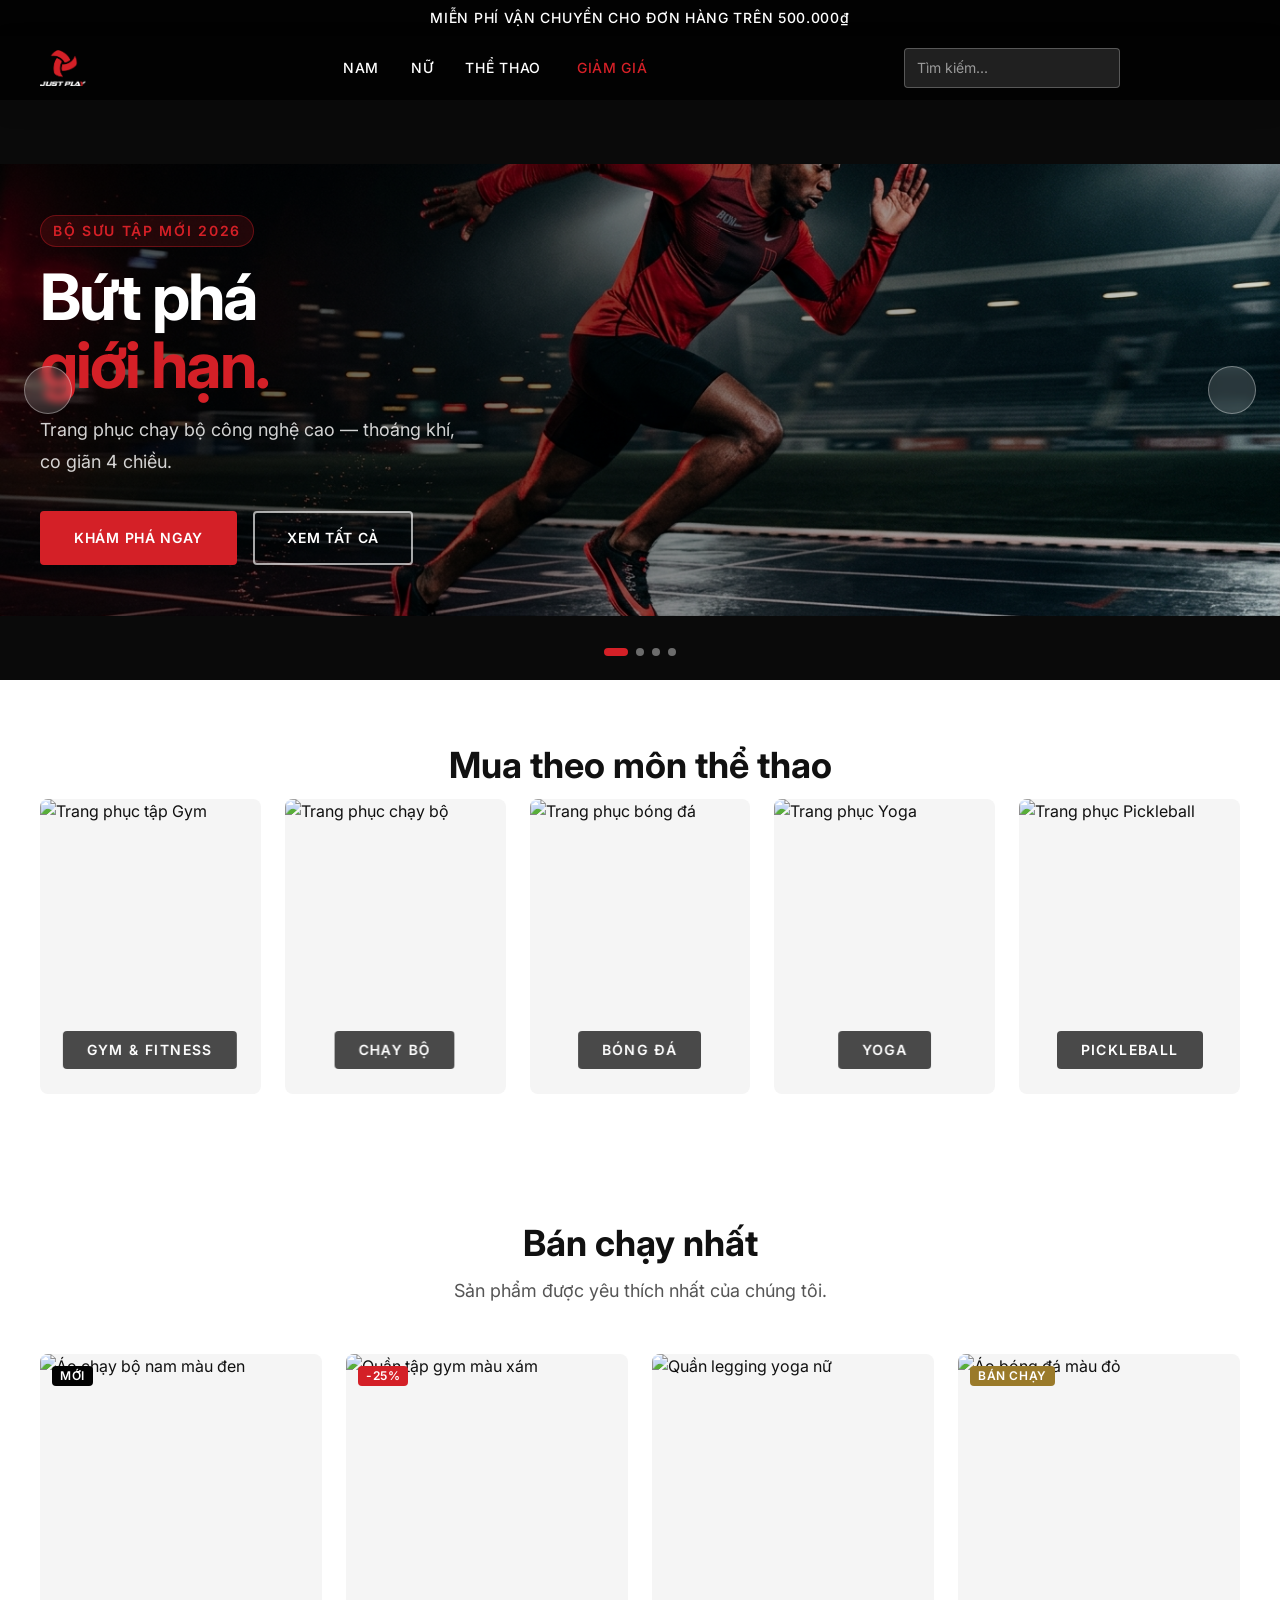
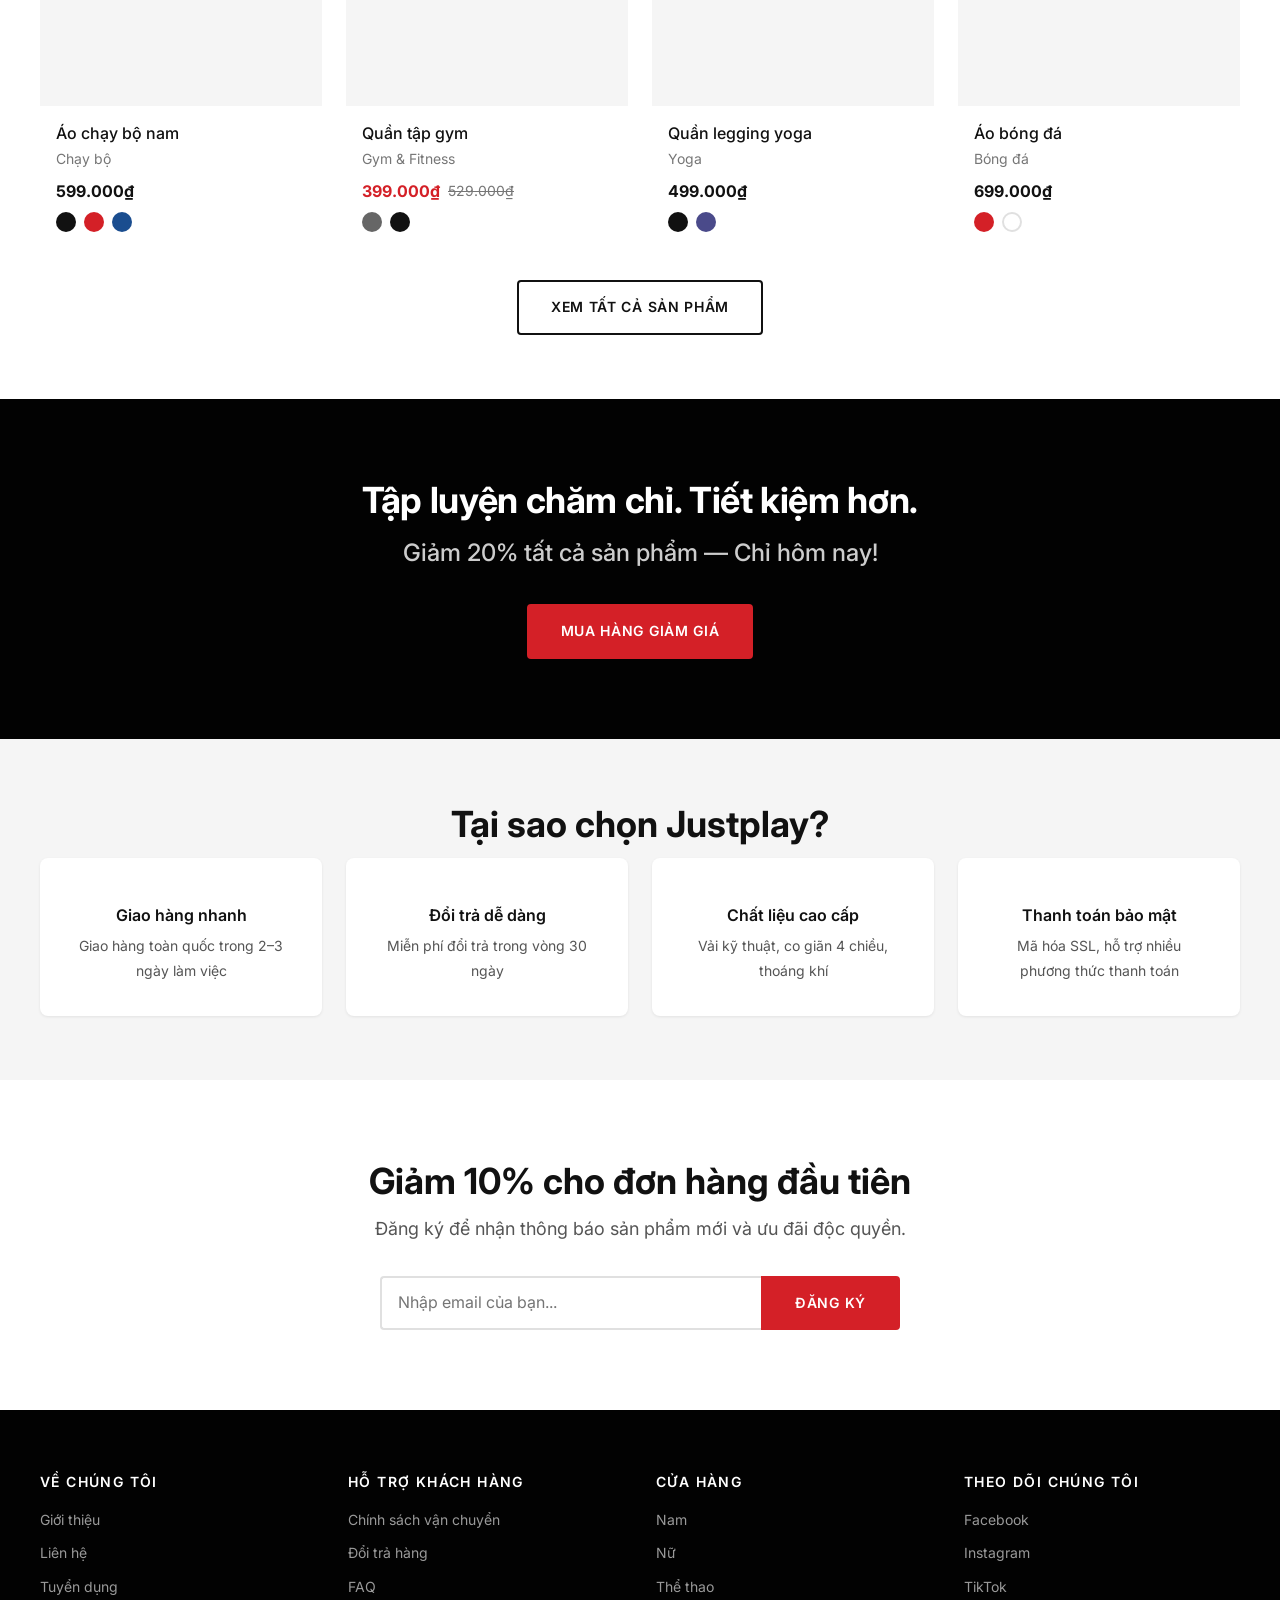
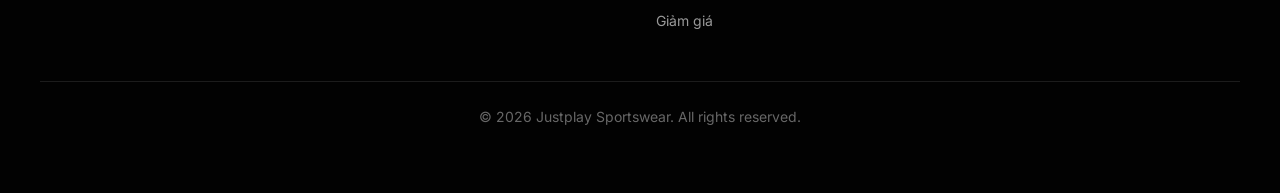
==== commit fb59e01e: "Điều chỉnh nghiệp vụ thanh toán, thêm banner QC, thêm dữ liệu giao địa chỉ (demo)" ====
--- a/index.html
+++ b/index.html
@@ -1,4 +1,4 @@
-﻿<!DOCTYPE html>
+<!DOCTYPE html>
 <html lang="vi">
 <head>
     <meta charset="UTF-8">
@@ -142,33 +142,96 @@
     <main id="main-content">
 
         <!-- ==============================
-             HERO SECTION
+             HERO CAROUSEL
         ============================== -->
-        <section class="hero" aria-label="Hero banner">
-            <div class="container">
-                <div class="hero-content">
-                    <h1 class="hero-title">
-                        Tập luyện<br>
-                        <span>mạnh mẽ hơn.</span>
-                    </h1>
-                    <p class="hero-description">
-                        Thời trang thể thao cao cấp được thiết kế cho vận động viên hàng ngày.
-                    </p>
-                    <div class="hero-actions">
-                        <a href="products.html?category=nam" class="btn btn--primary">Mua sắm Nam</a>
-                        <a href="products.html?category=nu" class="btn btn--secondary">Mua sắm Nữ</a>
-                    </div>
-                </div>
-                <div class="hero-image">
-                    <img
-                        src="https://placehold.co/600x750/1a1a1a/FFFFFF?text=Justplay+Hero"
-                        alt="Vận động viên mặc trang phục thể thao Justplay"
-                        width="600"
-                        height="750"
-                        fetchpriority="high"
-                    >
-                </div>
-            </div>
+        <section class="hero-carousel" aria-label="Banner quảng cáo Justplay" aria-roledescription="carousel">
+
+            <!-- Slides track -->
+            <div class="hero-carousel-track" aria-live="polite" aria-atomic="false">
+
+                <!-- Slide 1: Chạy bộ -->
+                <div class="hero-slide" role="group" aria-roledescription="slide" aria-label="Slide 1 / 4" aria-hidden="false">
+                    <div class="hero-slide-bg" style="background-image: url('images/hero-slide-1.jpg')"></div>
+                    <div class="hero-slide-overlay"></div>
+                    <div class="container">
+                        <div class="hero-slide-content hero-slide-content--left">
+                            <span class="hero-slide-label">Bộ sưu tập mới 2026</span>
+                            <h1 class="hero-slide-title">Bứt phá<br><span>giới hạn.</span></h1>
+                            <p class="hero-slide-desc">Trang phục chạy bộ công nghệ cao — thoáng khí, co giãn 4 chiều.</p>
+                            <div class="hero-slide-actions">
+                                <a href="products.html?sport=chay-bo" class="btn btn--primary">Khám phá ngay</a>
+                                <a href="products.html" class="btn btn--outline-white">Xem tất cả</a>
+                            </div>
+                        </div>
+                    </div>
+                </div>
+
+                <!-- Slide 2: Gym -->
+                <div class="hero-slide" role="group" aria-roledescription="slide" aria-label="Slide 2 / 4" aria-hidden="true">
+                    <div class="hero-slide-bg" style="background-image: url('images/hero-slide-2.jpg')"></div>
+                    <div class="hero-slide-overlay"></div>
+                    <div class="container">
+                        <div class="hero-slide-content hero-slide-content--left">
+                            <span class="hero-slide-label">Gym &amp; Fitness</span>
+                            <h2 class="hero-slide-title">Tập chăm.<br><span>Mặc đẹp.</span></h2>
+                            <p class="hero-slide-desc">Bộ sưu tập gym cao cấp — thiết kế ôm vóc, không cản chuyển động.</p>
+                            <div class="hero-slide-actions">
+                                <a href="products.html?sport=gym" class="btn btn--primary">Mua sắm Gym</a>
+                            </div>
+                        </div>
+                    </div>
+                </div>
+
+                <!-- Slide 3: Pickleball -->
+                <div class="hero-slide" role="group" aria-roledescription="slide" aria-label="Slide 3 / 4" aria-hidden="true">
+                    <div class="hero-slide-bg" style="background-image: url('images/hero-slide-3.jpg')"></div>
+                    <div class="hero-slide-overlay"></div>
+                    <div class="container">
+                        <div class="hero-slide-content hero-slide-content--left">
+                            <span class="hero-slide-label">Sale Pickleball — Giảm 30%</span>
+                            <h2 class="hero-slide-title">Sân đấu.<br><span>Đỉnh cao.</span></h2>
+                            <p class="hero-slide-desc">Trang phục Pickleball chuyên dụng — linh hoạt, bền bỉ, nổi bật.</p>
+                            <div class="hero-slide-actions">
+                                <a href="sport.html?sport=pickleball" class="btn btn--primary">Sale ngay</a>
+                            </div>
+                        </div>
+                    </div>
+                </div>
+
+                <!-- Slide 4: Yoga -->
+                <div class="hero-slide" role="group" aria-roledescription="slide" aria-label="Slide 4 / 4" aria-hidden="true">
+                    <div class="hero-slide-bg" style="background-image: url('https://images.unsplash.com/photo-1544367567-0f2fcb009e0b?w=1600&q=80&auto=format&fit=crop')"></div>
+                    <div class="hero-slide-overlay"></div>
+                    <div class="container">
+                        <div class="hero-slide-content hero-slide-content--left">
+                            <span class="hero-slide-label">Yoga &amp; Wellness</span>
+                            <h2 class="hero-slide-title">Cân bằng.<br><span>Tự do.</span></h2>
+                            <p class="hero-slide-desc">Legging &amp; sports bra cao cấp — co giãn tối đa, ôm dáng hoàn hảo.</p>
+                            <div class="hero-slide-actions">
+                                <a href="products.html?sport=yoga" class="btn btn--primary">Khám phá Yoga</a>
+                            </div>
+                        </div>
+                    </div>
+                </div>
+
+            </div><!-- /.hero-carousel-track -->
+
+            <!-- Prev / Next buttons -->
+            <button class="hero-carousel-btn hero-carousel-btn--prev" aria-label="Slide trước" type="button">
+                <i data-lucide="chevron-left" aria-hidden="true"></i>
+            </button>
+            <button class="hero-carousel-btn hero-carousel-btn--next" aria-label="Slide tiếp theo" type="button">
+                <i data-lucide="chevron-right" aria-hidden="true"></i>
+            </button>
+
+            <!-- Dot indicators -->
+            <div class="hero-carousel-dots" role="tablist" aria-label="Chọn slide">
+                <button class="hero-dot hero-dot--active" role="tab" aria-selected="true"  aria-label="Slide 1" data-slide="0" type="button"></button>
+                <button class="hero-dot"               role="tab" aria-selected="false" aria-label="Slide 2" data-slide="1" type="button"></button>
+                <button class="hero-dot"               role="tab" aria-selected="false" aria-label="Slide 3" data-slide="2" type="button"></button>
+                <button class="hero-dot"               role="tab" aria-selected="false" aria-label="Slide 4" data-slide="3" type="button"></button>
+            </div>
+
         </section>
 
         <!-- ==============================
@@ -245,9 +308,17 @@
                             <div class="product-card-image">
                                 <span class="badge badge--new">Mới</span>
                                 <img
+                                    class="product-img-primary"
                                     src="https://placehold.co/300x375/EEEEEE/333333?text=Áo+chạy+bộ"
                                     alt="Áo chạy bộ nam màu đen"
                                     loading="lazy"
+                                >
+                                <img
+                                    class="product-img-hover"
+                                    src="https://placehold.co/300x375/D4E4D4/1a3a1a?text=Chạy+bộ+—+Góc+sau"
+                                    alt="Áo chạy bộ nam — mặt sau"
+                                    loading="lazy"
+                                    aria-hidden="true"
                                 >
                                 <button type="button" class="wishlist-btn" aria-label="Thêm vào yêu thích"><i data-lucide="heart" aria-hidden="true"></i></button>
                             </div>
@@ -272,9 +343,17 @@
                             <div class="product-card-image">
                                 <span class="badge badge--sale">-25%</span>
                                 <img
+                                    class="product-img-primary"
                                     src="https://placehold.co/300x375/EEEEEE/333333?text=Quần+tập+gym"
                                     alt="Quần tập gym màu xám"
                                     loading="lazy"
+                                >
+                                <img
+                                    class="product-img-hover"
+                                    src="https://placehold.co/300x375/D4D4E4/1a1a3a?text=Gym+—+Chi+tiết"
+                                    alt="Quần tập gym — chi tiết chất liệu"
+                                    loading="lazy"
+                                    aria-hidden="true"
                                 >
                                 <button type="button" class="wishlist-btn" aria-label="Thêm vào yêu thích"><i data-lucide="heart" aria-hidden="true"></i></button>
                             </div>
@@ -298,9 +377,17 @@
                         <a href="product-detail.html" class="product-card-link">
                             <div class="product-card-image">
                                 <img
+                                    class="product-img-primary"
                                     src="https://placehold.co/300x375/EEEEEE/333333?text=Quần+legging+yoga"
                                     alt="Quần legging yoga nữ"
                                     loading="lazy"
+                                >
+                                <img
+                                    class="product-img-hover"
+                                    src="https://placehold.co/300x375/E4D4E4/3a1a3a?text=Yoga+—+Tư+thế"
+                                    alt="Quần legging yoga — tư thế yoga"
+                                    loading="lazy"
+                                    aria-hidden="true"
                                 >
                                 <button type="button" class="wishlist-btn" aria-label="Thêm vào yêu thích"><i data-lucide="heart" aria-hidden="true"></i></button>
                             </div>
@@ -324,9 +411,17 @@
                             <div class="product-card-image">
                                 <span class="badge badge--bestseller">Bán chạy</span>
                                 <img
+                                    class="product-img-primary"
                                     src="https://placehold.co/300x375/EEEEEE/333333?text=Áo+bóng+đá"
                                     alt="Áo bóng đá màu đỏ"
                                     loading="lazy"
+                                >
+                                <img
+                                    class="product-img-hover"
+                                    src="https://placehold.co/300x375/E4D4D4/3a1a1a?text=Bóng+đá+—+In+số"
+                                    alt="Áo bóng đá — mặt in số"
+                                    loading="lazy"
+                                    aria-hidden="true"
                                 >
                                 <button type="button" class="wishlist-btn" aria-label="Thêm vào yêu thích"><i data-lucide="heart" aria-hidden="true"></i></button>
                             </div>
--- a/css/components.css
+++ b/css/components.css
@@ -330,38 +330,69 @@
     flex-shrink: 0;
 }
 
-/* Search form */
+/* Search form — high contrast on dark header */
 .search-form {
     display: flex;
     align-items: center;
-    background: rgba(255,255,255,0.1);
+    background: rgba(255, 255, 255, 0.12);
+    border: 1.5px solid rgba(255, 255, 255, 0.25);
     border-radius: var(--radius-sm);
     overflow: hidden;
+    transition: background var(--transition-fast), border-color var(--transition-fast);
+}
+
+.search-form:hover {
+    background: rgba(255, 255, 255, 0.2);
+    border-color: rgba(255, 255, 255, 0.45);
+}
+
+.search-form:focus-within {
+    background: rgba(255, 255, 255, 0.96);
+    border-color: var(--color-primary);
+    box-shadow: 0 0 0 3px rgba(212, 32, 39, 0.22);
 }
 
 .search-input {
     background: transparent;
     border: none;
-    color: var(--color-white);
+    color: rgba(255, 255, 255, 0.92);
     padding: var(--space-xs) var(--space-sm);
     font-size: var(--font-size-body-sm);
-    width: 160px;
+    width: 190px;
     outline: none;
+    transition: color var(--transition-fast);
+}
+
+.search-form:focus-within .search-input {
+    color: var(--color-text);
 }
 
 .search-input::placeholder {
-    color: rgba(255,255,255,0.5);
+    color: rgba(255, 255, 255, 0.55);
+    transition: color var(--transition-fast);
+}
+
+.search-form:focus-within .search-input::placeholder {
+    color: rgba(0, 0, 0, 0.38);
 }
 
 .search-btn {
-    padding: var(--space-xs);
-    color: var(--color-white);
-    font-size: 16px;
-    transition: opacity var(--transition-fast);
+    padding: var(--space-xs) var(--space-sm);
+    color: rgba(255, 255, 255, 0.85);
+    display: flex;
+    align-items: center;
+    justify-content: center;
+    transition: color var(--transition-fast), opacity var(--transition-fast);
+    flex-shrink: 0;
+}
+
+.search-form:focus-within .search-btn {
+    color: var(--color-primary);
 }
 
 .search-btn:hover {
-    opacity: 0.7;
+    color: var(--color-white);
+    opacity: 0.85;
 }
 
 /* Header icon buttons */
@@ -592,11 +623,17 @@
     border-radius: var(--radius-md);
     overflow: hidden;
     background: var(--color-white);
-    transition: box-shadow var(--transition-base);
-}
-
-.product-card:hover {
-    box-shadow: var(--shadow-md);
+    transition:
+        box-shadow 0.3s ease,
+        transform 0.3s ease;
+}
+
+/* Enhanced hover: subtle lift + deeper shadow */
+@media (hover: hover) {
+    .product-card:hover {
+        box-shadow: 0 12px 32px rgba(0, 0, 0, 0.13), 0 2px 8px rgba(0, 0, 0, 0.07);
+        transform: translateY(-4px);
+    }
 }
 
 .product-card-link {
@@ -605,6 +642,7 @@
     color: inherit;
 }
 
+/* ---- Image container ---- */
 .product-card-image {
     position: relative;
     overflow: hidden;
@@ -612,18 +650,65 @@
     background: var(--color-surface);
 }
 
+/* Both images fill the container identically */
 .product-card-image img {
     width: 100%;
     height: 100%;
     object-fit: cover;
-    transition: transform var(--transition-slow);
-}
-
-.product-card:hover .product-card-image img {
-    transform: scale(1.05);
-}
-
-/* Wishlist Button */
+    display: block;
+}
+
+/* --- Primary image (image 1) --- */
+.product-img-primary {
+    position: relative;
+    z-index: 1;
+    transition: transform 0.45s ease;
+}
+
+/* --- Hover image (image 2) --- */
+.product-img-hover {
+    position: absolute;
+    inset: 0;
+    z-index: 2;
+    opacity: 0;
+    transition: opacity 0.4s ease, transform 0.45s ease;
+}
+
+/* Hover state: show image 2 + subtle scale on both */
+@media (hover: hover) {
+    .product-card:hover .product-img-primary {
+        transform: scale(1.03);
+    }
+
+    .product-card:hover .product-img-hover {
+        opacity: 1;
+        transform: scale(1.03);
+    }
+}
+
+/* Fallback: if card only has ONE img (no hover class), still scale on hover */
+@media (hover: hover) {
+    .product-card:hover .product-card-image > img:only-child {
+        transform: scale(1.04);
+    }
+}
+
+/* Accessibility: respect prefers-reduced-motion */
+@media (prefers-reduced-motion: reduce) {
+    .product-card,
+    .product-img-primary,
+    .product-img-hover {
+        transition: opacity 0.2s ease;
+    }
+
+    .product-card:hover,
+    .product-card:hover .product-img-primary,
+    .product-card:hover .product-img-hover {
+        transform: none;
+    }
+}
+
+/* Wishlist Button — sits above both images */
 .wishlist-btn {
     position: absolute;
     top: var(--space-sm);
@@ -639,11 +724,13 @@
     opacity: 0;
     transition: opacity var(--transition-fast), color var(--transition-fast);
     box-shadow: var(--shadow-sm);
-    z-index: 1;
-}
-
-.product-card:hover .wishlist-btn {
-    opacity: 1;
+    z-index: 10;
+}
+
+@media (hover: hover) {
+    .product-card:hover .wishlist-btn {
+        opacity: 1;
+    }
 }
 
 .wishlist-btn:hover {
@@ -700,6 +787,7 @@
 
 /* ==========================================
    BADGES
+   z-index: 5 — above hover image (z:2), below wishlist (z:10)
 ========================================== */
 .badge {
     position: absolute;
@@ -711,8 +799,11 @@
     text-transform: uppercase;
     letter-spacing: 0.05em;
     border-radius: var(--radius-sm);
-    z-index: 1;
+    z-index: 5;
     line-height: 1;
+    /* Ensure badge is never hidden by images */
+    display: inline-block;
+    pointer-events: none;
 }
 
 .badge--new {
--- a/css/pages.css
+++ b/css/pages.css
@@ -4,60 +4,227 @@
    ============================================================ */
 
 /* ==========================================
-   HOMEPAGE — HERO SECTION
-========================================== */
-.hero {
-    background: var(--color-surface);
-    padding-block: var(--space-4xl);
+   HOMEPAGE — HERO CAROUSEL
+========================================== */
+.hero-carousel {
+    position: relative;
+    width: 100%;
     overflow: hidden;
-}
-
-.hero .container {
-    display: grid;
-    grid-template-columns: 1fr 1fr;
-    gap: var(--space-3xl);
-    align-items: center;
-}
-
-.hero-content {
-    display: flex;
-    flex-direction: column;
-    gap: 0;
-}
-
-.hero-title {
-    font-size: var(--font-size-display);
+    background: #0a0a0a;
+    /* Fixed height approach — prevents layout shift */
+    height: 580px;
+}
+
+/* Track — holds all slides side by side */
+.hero-carousel-track {
+    display: flex;
+    height: 100%;
+    /* JS will set transform: translateX(-N * 100%) */
+    transition: transform 0.65s cubic-bezier(0.25, 0.46, 0.45, 0.94);
+    will-change: transform;
+}
+
+/* Individual slide */
+.hero-slide {
+    position: relative;
+    flex: 0 0 100%;
+    width: 100%;
+    height: 100%;
+    display: flex;
+    align-items: center;
+    overflow: hidden;
+}
+
+/* Background image layer */
+.hero-slide-bg {
+    position: absolute;
+    inset: 0;
+    background-size: cover;
+    background-position: center;
+    background-repeat: no-repeat;
+    transform: scale(1.04);
+    transition: transform 6s ease;
+    will-change: transform;
+}
+
+/* Subtle ken-burns on active slide */
+.hero-slide.is-active .hero-slide-bg {
+    transform: scale(1);
+}
+
+/* Dark gradient overlay — left side heavier for text readability */
+.hero-slide-overlay {
+    position: absolute;
+    inset: 0;
+    background: linear-gradient(
+        105deg,
+        rgba(0, 0, 0, 0.72) 0%,
+        rgba(0, 0, 0, 0.45) 55%,
+        rgba(0, 0, 0, 0.1) 100%
+    );
+    pointer-events: none;
+}
+
+/* Slide content — sits above overlay */
+.hero-slide .container {
+    position: relative;
+    z-index: 2;
+    height: 100%;
+    display: flex;
+    align-items: center;
+}
+
+.hero-slide-content {
+    max-width: 560px;
+    color: var(--color-white);
+}
+
+.hero-slide-content--left {
+    margin-right: auto;
+}
+
+/* Eyebrow label */
+.hero-slide-label {
+    display: inline-block;
+    font-size: var(--font-size-body-sm);
+    font-weight: var(--font-weight-semibold);
+    text-transform: uppercase;
+    letter-spacing: 0.12em;
+    color: var(--color-primary);
+    background: rgba(212, 32, 39, 0.15);
+    border: 1px solid rgba(212, 32, 39, 0.4);
+    padding: 4px 12px;
+    border-radius: var(--radius-full);
+    margin-bottom: var(--space-md);
+}
+
+/* Main heading */
+.hero-slide-title {
+    font-size: clamp(36px, 5vw, 64px);
     font-weight: var(--font-weight-bold);
     line-height: 1.05;
-    letter-spacing: -0.02em;
-    margin-bottom: var(--space-lg);
-    color: var(--color-text);
-}
-
-.hero-title span {
+    letter-spacing: -0.03em;
+    margin-bottom: var(--space-md);
+    color: var(--color-white);
+}
+
+.hero-slide-title span {
     color: var(--color-primary);
 }
 
-.hero-description {
+/* Subtitle */
+.hero-slide-desc {
     font-size: var(--font-size-body-lg);
-    color: var(--color-text-secondary);
+    color: rgba(255, 255, 255, 0.82);
+    line-height: var(--line-height-relaxed);
     margin-bottom: var(--space-xl);
-    line-height: var(--line-height-relaxed);
-}
-
-.hero-actions {
+    max-width: 420px;
+}
+
+/* CTA row */
+.hero-slide-actions {
     display: flex;
     gap: var(--space-md);
     flex-wrap: wrap;
 }
 
-.hero-image img {
-    border-radius: var(--radius-lg);
-    width: 100%;
-    height: 100%;
-    object-fit: cover;
-    aspect-ratio: 4 / 5;
-}
+/* White-outline variant button (for carousel on dark bg) */
+.btn--outline-white {
+    background: transparent;
+    color: var(--color-white);
+    border: 2px solid rgba(255, 255, 255, 0.65);
+    padding: 14px 32px;
+    font-size: var(--font-size-body-sm);
+    font-weight: var(--font-weight-semibold);
+    text-transform: uppercase;
+    letter-spacing: 0.05em;
+    border-radius: var(--radius-sm);
+    transition: all var(--transition-base);
+    display: inline-flex;
+    align-items: center;
+    min-height: 44px;
+}
+
+.btn--outline-white:hover {
+    background: rgba(255, 255, 255, 0.15);
+    border-color: var(--color-white);
+}
+
+/* ---- Prev / Next buttons ---- */
+.hero-carousel-btn {
+    position: absolute;
+    top: 50%;
+    transform: translateY(-50%);
+    z-index: 10;
+    width: 48px;
+    height: 48px;
+    border-radius: var(--radius-full);
+    background: rgba(255, 255, 255, 0.15);
+    border: 1.5px solid rgba(255, 255, 255, 0.35);
+    color: var(--color-white);
+    display: flex;
+    align-items: center;
+    justify-content: center;
+    cursor: pointer;
+    transition: background var(--transition-fast), border-color var(--transition-fast), transform var(--transition-fast);
+    backdrop-filter: blur(4px);
+}
+
+.hero-carousel-btn:hover {
+    background: var(--color-primary);
+    border-color: var(--color-primary);
+    transform: translateY(-50%) scale(1.08);
+}
+
+.hero-carousel-btn--prev { left: var(--space-lg); }
+.hero-carousel-btn--next { right: var(--space-lg); }
+
+.hero-carousel-btn .lucide {
+    width: 22px;
+    height: 22px;
+    stroke-width: 2;
+}
+
+/* ---- Dot indicators ---- */
+.hero-carousel-dots {
+    position: absolute;
+    bottom: var(--space-lg);
+    left: 50%;
+    transform: translateX(-50%);
+    z-index: 10;
+    display: flex;
+    gap: var(--space-xs);
+    align-items: center;
+}
+
+.hero-dot {
+    width: 8px;
+    height: 8px;
+    border-radius: var(--radius-full);
+    background: rgba(255, 255, 255, 0.4);
+    border: none;
+    cursor: pointer;
+    padding: 0;
+    transition: background var(--transition-base), width var(--transition-base), transform var(--transition-fast);
+}
+
+.hero-dot--active,
+.hero-dot:hover {
+    background: var(--color-primary);
+    width: 24px;
+}
+
+/* Reduced motion — disable slide transition, keep opacity fade */
+@media (prefers-reduced-motion: reduce) {
+    .hero-carousel-track {
+        transition: none;
+    }
+    .hero-slide-bg {
+        transition: none;
+    }
+}
+
+
 
 /* ==========================================
    HOMEPAGE — PROMOTION BANNER
--- a/css/responsive.css
+++ b/css/responsive.css
@@ -18,6 +18,11 @@
         --font-size-display: 44px;
         --font-size-h1: 40px;
         --font-size-h2: 30px;
+    }
+
+    /* Hero carousel */
+    .hero-carousel {
+        height: 480px;
     }
 
     /* Product grids */
@@ -80,26 +85,27 @@
         display: flex;
     }
 
-    /* Hero */
-    .hero .container {
-        grid-template-columns: 1fr;
-        text-align: center;
-    }
-
-    .hero {
-        padding-block: var(--space-2xl);
-    }
-
-    .hero-image {
-        order: -1;
-        max-height: 340px;
-        overflow: hidden;
-        border-radius: var(--radius-md);
-    }
-
-    .hero-actions {
-        justify-content: center;
-    }
+    /* Hero carousel mobile */
+    .hero-carousel {
+        height: 420px;
+    }
+
+    .hero-slide-content {
+        max-width: 100%;
+    }
+
+    .hero-slide-desc {
+        font-size: var(--font-size-body);
+        max-width: 100%;
+    }
+
+    .hero-carousel-btn {
+        width: 40px;
+        height: 40px;
+    }
+
+    .hero-carousel-btn--prev { left: var(--space-sm); }
+    .hero-carousel-btn--next { right: var(--space-sm); }
 
     /* Categories */
     .categories-grid {
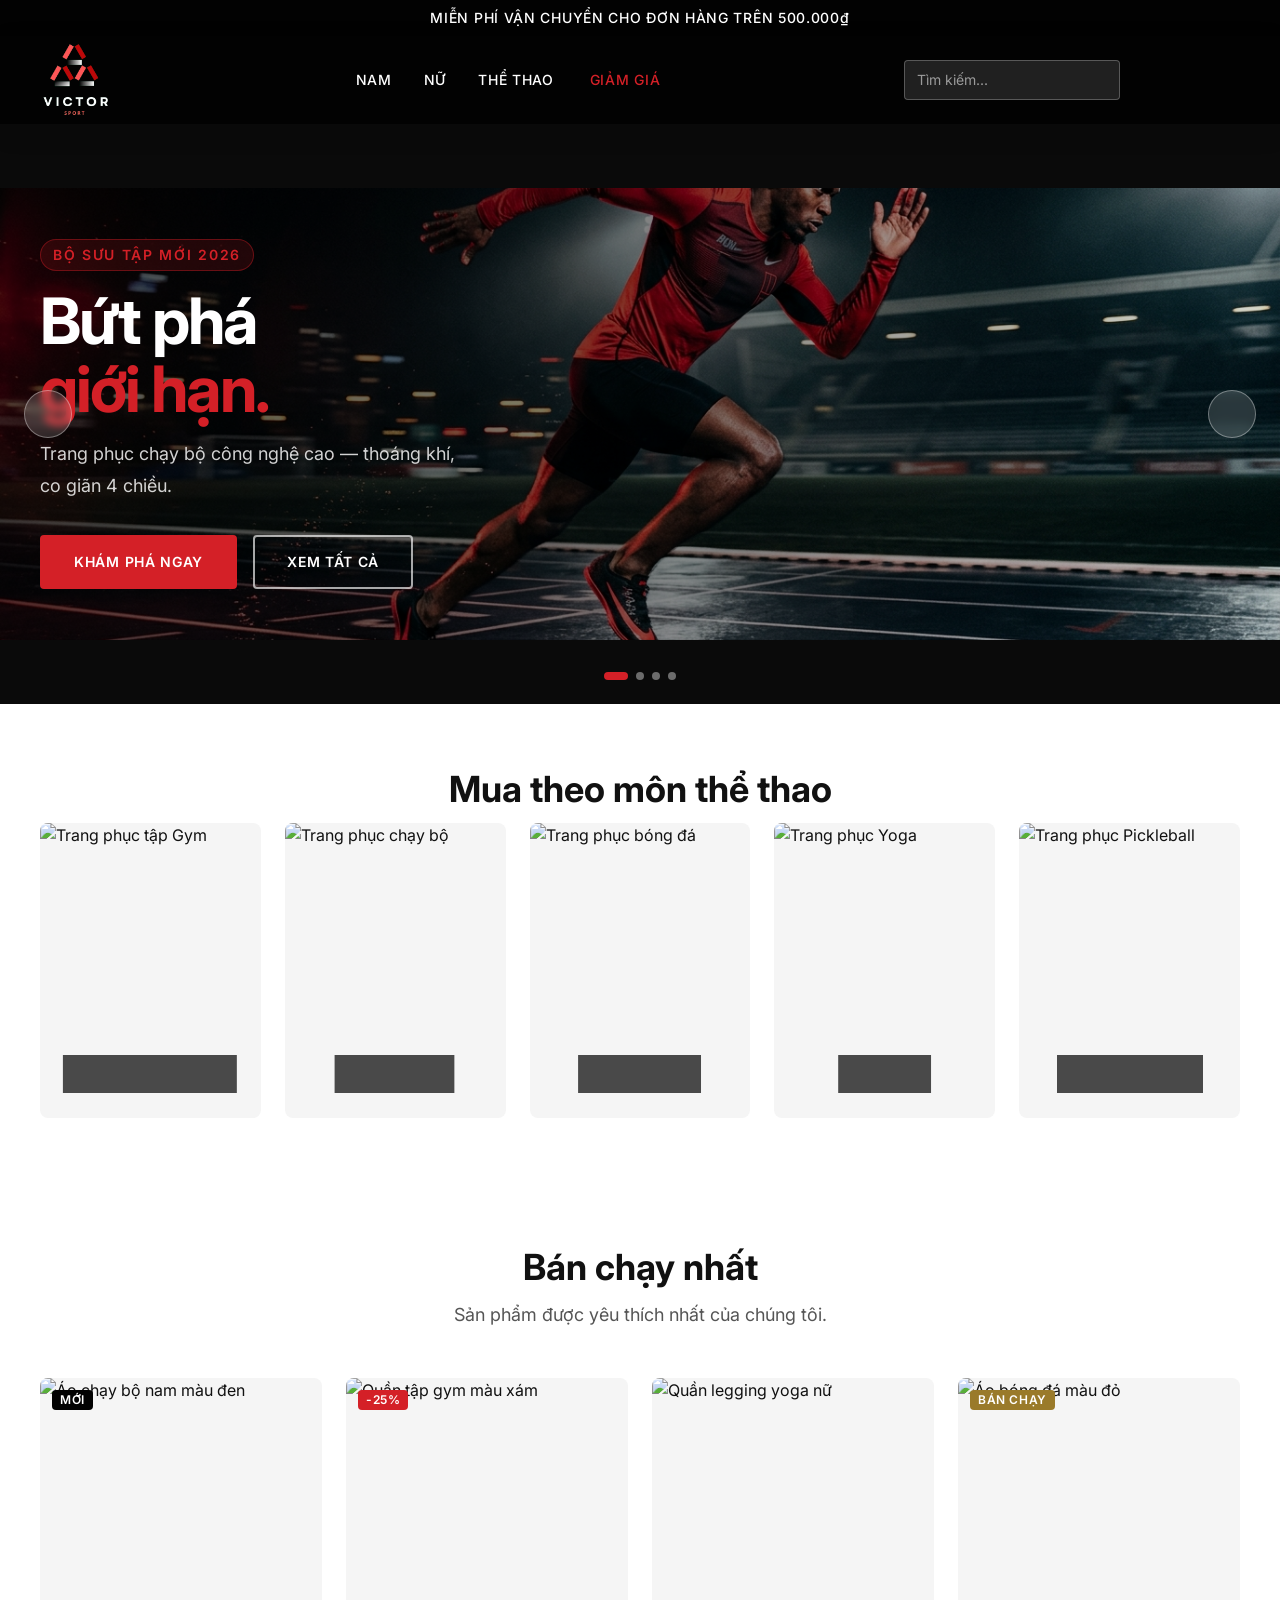
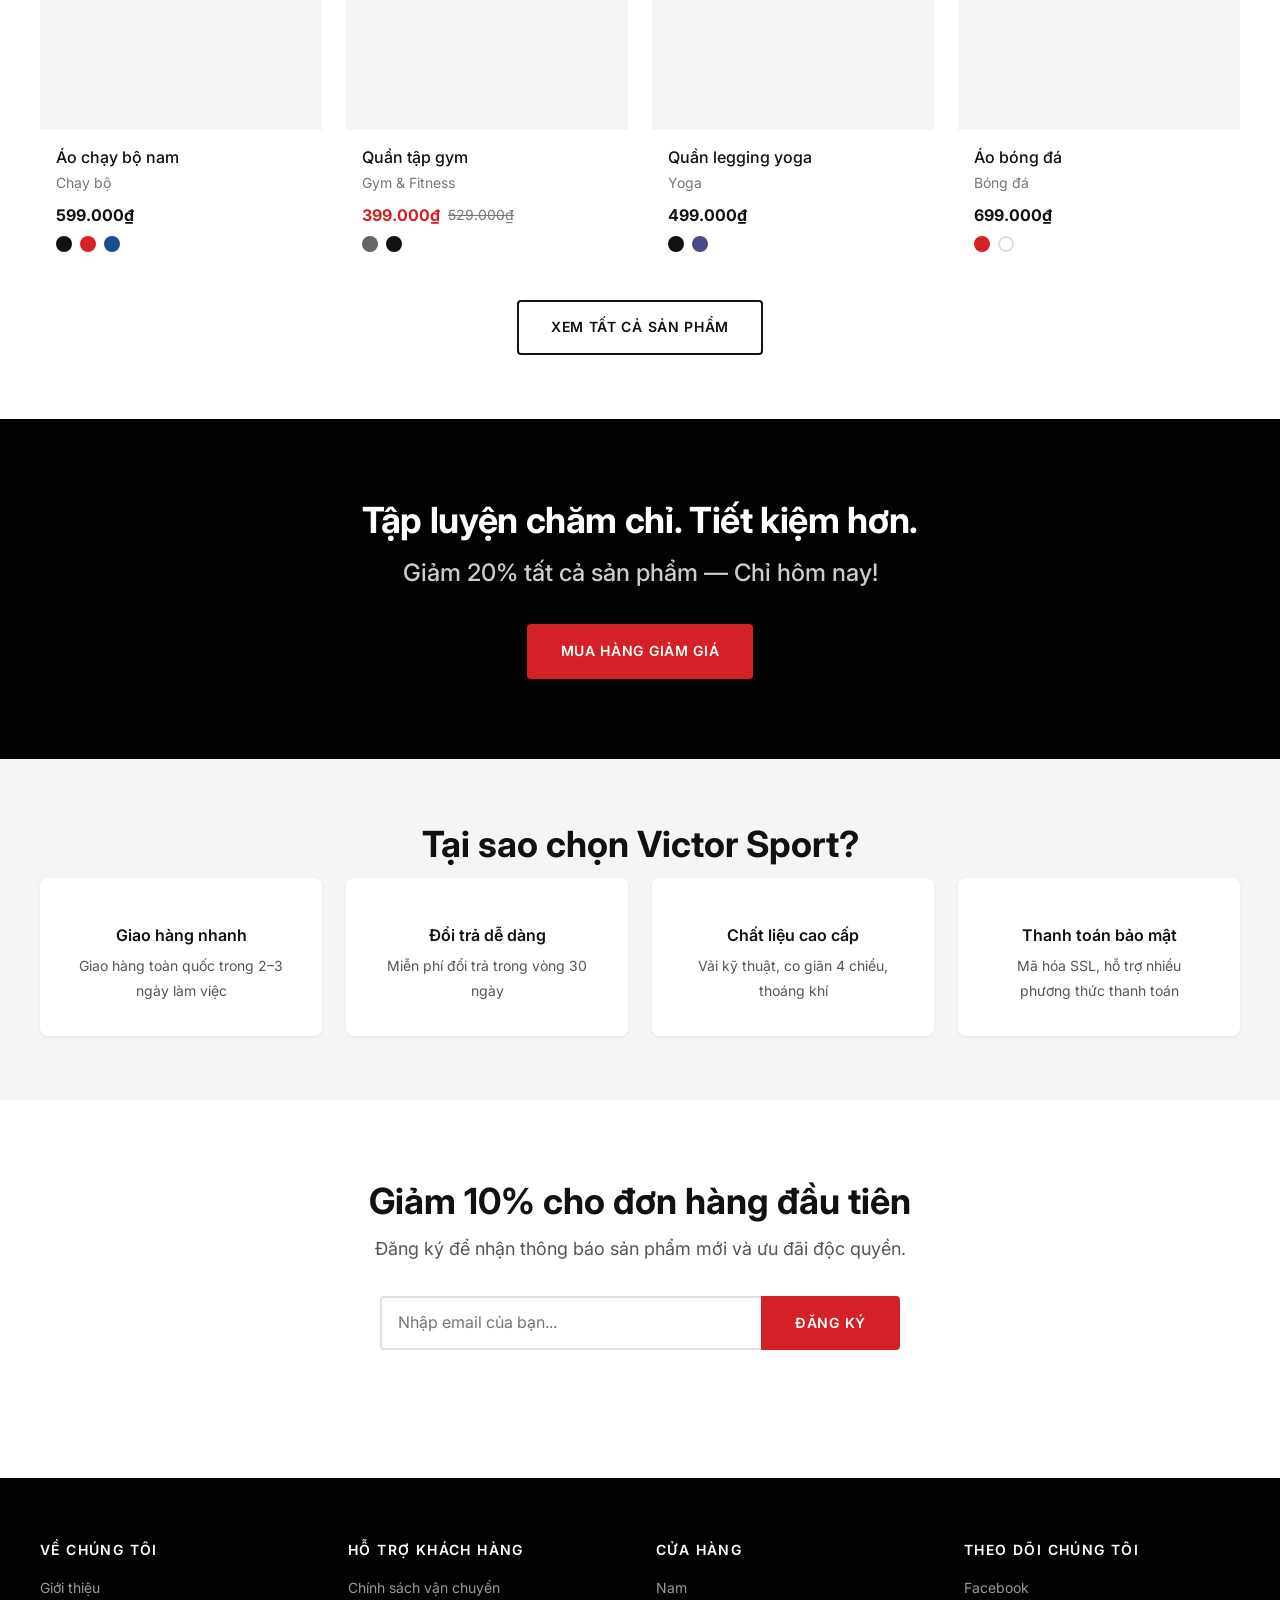
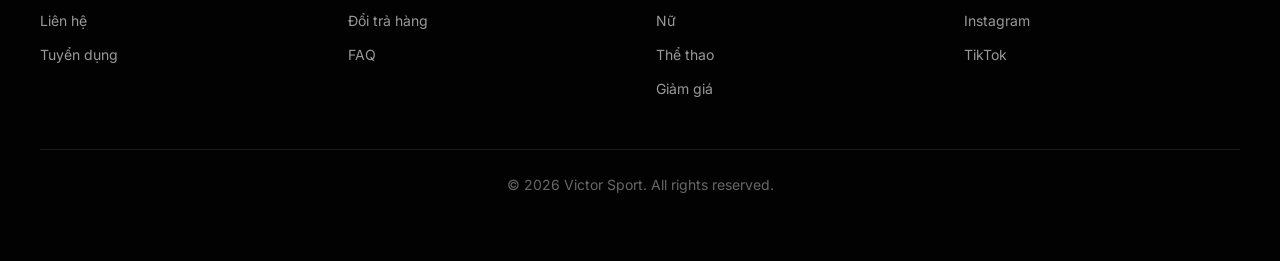
==== commit 15acd553: "refactor code" ====
--- a/index.html
+++ b/index.html
@@ -3,9 +3,9 @@
 <head>
     <meta charset="UTF-8">
     <meta name="viewport" content="width=device-width, initial-scale=1.0">
-    <meta name="description" content="Justplay Sportswear — Thời trang thể thao cao cấp cho vận động viên. Mua sắm áo thể thao, quần tập, giày thể thao nam nữ với giá tốt nhất.">
-
-    <title>Trang chủ | Justplay Sportswear</title>
+    <meta name="description" content="Victor Sport — Thời trang thể thao cao cấp cho vận động viên. Mua sắm áo thể thao, quần tập, giày thể thao nam nữ với giá tốt nhất.">
+
+    <title>Trang chủ | Victor Sport</title>
 
     <!-- Google Fonts: Inter -->
     <link rel="preconnect" href="https://fonts.googleapis.com">
@@ -41,8 +41,8 @@
             <div class="header-inner">
 
                 <!-- Logo -->
-                <a href="index.html" class="logo" aria-label="Justplay Sportswear — Trang chủ">
-                    <img src="images/logo_brand.png" alt="Justplay" class="logo-img">
+                <a href="index.html" class="logo" aria-label="Victor Sport — Trang chủ">
+                    <img src="images/logo_brand.png" alt="Victor Sport" class="logo-img">
                 </a>
 
                 <!-- Main Navigation -->
@@ -144,7 +144,7 @@
         <!-- ==============================
              HERO CAROUSEL
         ============================== -->
-        <section class="hero-carousel" aria-label="Banner quảng cáo Justplay" aria-roledescription="carousel">
+        <section class="hero-carousel" aria-label="Banner quảng cáo Victor Sport" aria-roledescription="carousel">
 
             <!-- Slides track -->
             <div class="hero-carousel-track" aria-live="polite" aria-atomic="false">
@@ -462,7 +462,7 @@
         ============================== -->
         <section class="usp" aria-labelledby="usp-heading">
             <div class="container">
-                <h2 id="usp-heading" class="section-title">Tại sao chọn Justplay?</h2>
+                <h2 id="usp-heading" class="section-title">Tại sao chọn Victor Sport?</h2>
                 <div class="usp-grid">
 
                     <div class="usp-card">
@@ -554,16 +554,16 @@
                 <div class="footer-col">
                     <h3 class="footer-heading">Theo dõi chúng tôi</h3>
                     <ul class="footer-links">
-                        <li><a href="#" aria-label="Facebook Justplay">Facebook</a></li>
-                        <li><a href="#" aria-label="Instagram Justplay">Instagram</a></li>
-                        <li><a href="#" aria-label="TikTok Justplay">TikTok</a></li>
+                        <li><a href="#" aria-label="Facebook Victor Sport">Facebook</a></li>
+                        <li><a href="#" aria-label="Instagram Victor Sport">Instagram</a></li>
+                        <li><a href="#" aria-label="TikTok Victor Sport">TikTok</a></li>
                     </ul>
                 </div>
 
             </div>
 
             <div class="footer-bottom">
-                <p>&copy; 2026 Justplay Sportswear. All rights reserved.</p>
+                <p>&copy; 2026 Victor Sport. All rights reserved.</p>
             </div>
         </div>
     </footer>
--- a/css/tokens.css
+++ b/css/tokens.css
@@ -1,7 +1,7 @@
 /* ============================================================
    tokens.css — Design Tokens (CSS Custom Properties)
    Single source of truth cho toàn bộ design values
-   Justplay Sportswear E-commerce
+   Victor Sport E-commerce
    ============================================================ */
 
 :root {
@@ -100,6 +100,6 @@
     ========================================== */
     --container-max:     1200px;
     --container-padding: 16px;
-    --header-height:     64px;
+    --header-height:     88px;
     --announcement-height: 36px;
 }
--- a/css/layout.css
+++ b/css/layout.css
@@ -1,6 +1,6 @@
 /* ============================================================
    layout.css — Container, Grid Systems, Section Spacing
-   Justplay Sportswear E-commerce
+   Victor Sport E-commerce
    ============================================================ */
 
 /* ==========================================
--- a/css/components.css
+++ b/css/components.css
@@ -1,6 +1,6 @@
 /* ============================================================
    components.css — Shared UI Components
-   Justplay Sportswear E-commerce
+   Victor Sport E-commerce
    ============================================================ */
 
 /* ==========================================
@@ -81,8 +81,19 @@
 
 /* Password toggle eye */
 .toggle-password .lucide {
-    width: 18px;
-    height: 18px;
+    width: 20px;
+    height: 20px;
+}
+
+/* Lucide icon size utilities */
+.lucide--sm {
+    width: 14px;
+    height: 14px;
+}
+
+.lucide--md {
+    width: 20px;
+    height: 20px;
 }
 
 /* Filter sidebar toggle */
@@ -180,7 +191,7 @@
 }
 
 .logo-img {
-    height: 36px;
+    height: 72px;
     width: auto;
 }
 
@@ -600,19 +611,27 @@
 
 /* Social login buttons */
 .btn--social {
+    width: 100%;
+    display: flex;
+    align-items: center;
+    justify-content: center;
+    gap: var(--space-xs);
+    padding: var(--space-sm) var(--space-md);
     background: var(--color-white);
     color: var(--color-text);
-    border: 1px solid var(--color-border);
-    width: 100%;
-    margin-bottom: var(--space-sm);
+    border: 1.5px solid var(--color-border);
+    border-radius: var(--radius-sm);
+    font-size: var(--font-size-body-sm);
+    font-weight: var(--font-weight-medium);
     text-transform: none;
     letter-spacing: 0;
-    font-weight: var(--font-weight-medium);
-}
+    margin-bottom: var(--space-sm);
+    cursor: pointer;
+    transition: all var(--transition-fast);\n}
 
 .btn--social:hover {
     background: var(--color-surface);
-    border-color: var(--color-text);
+    border-color: var(--color-text-secondary);
 }
 
 /* ==========================================
@@ -837,6 +856,7 @@
     cursor: pointer;
     display: inline-block;
     flex-shrink: 0;
+    transition: box-shadow var(--transition-fast);
 }
 
 .color-swatch--bordered {
@@ -846,6 +866,10 @@
 .color-swatch--lg {
     width: 28px;
     height: 28px;
+}
+
+.color-swatch:hover {
+    box-shadow: 0 0 0 2px var(--color-white), 0 0 0 4px var(--color-text-secondary);
 }
 
 /* ==========================================
@@ -902,6 +926,7 @@
     font-size: var(--font-size-body-sm);
     color: var(--color-muted);
     flex-wrap: wrap;
+    list-style: none;
 }
 
 .breadcrumb-list li:not(:last-child)::after {
@@ -919,7 +944,9 @@
     color: var(--color-primary);
 }
 
-.breadcrumb-list li[aria-current="page"] {
+/* Cover cả li[aria-current] và [aria-current] patterns */
+.breadcrumb-list li[aria-current="page"],
+.breadcrumb-list [aria-current="page"] {
     color: var(--color-text);
     font-weight: var(--font-weight-medium);
 }
@@ -929,13 +956,15 @@
 ========================================== */
 .pagination {
     margin-top: var(--space-2xl);
+    display: flex;
+    justify-content: center;
 }
 
 .pagination-list {
     display: flex;
-    justify-content: center;
     gap: var(--space-xs);
     flex-wrap: wrap;
+    list-style: none;
 }
 
 .pagination-link {
@@ -960,6 +989,12 @@
 .pagination-link--active {
     background: var(--color-primary);
     border-color: var(--color-primary);
+    color: var(--color-white);
+}
+
+.pagination-link--active:hover {
+    background: var(--color-primary-hover);
+    border-color: var(--color-primary-hover);
     color: var(--color-white);
 }
 
@@ -1011,26 +1046,37 @@
     color: var(--color-text);
 }
 
+/* Broad selector cho tất cả input types — 1.5px border nhất quán */
 .form-group input,
-.form-group select {
+.form-group select,
+.form-group textarea {
     width: 100%;
     padding: var(--space-sm) var(--space-md);
-    border: 1px solid var(--color-border);
+    border: 1.5px solid var(--color-border);
     border-radius: var(--radius-sm);
     font-size: var(--font-size-body);
+    font-family: var(--font-family);
     background: var(--color-white);
+    color: var(--color-text);
     transition: border-color var(--transition-fast), box-shadow var(--transition-fast);
     line-height: var(--line-height-normal);
 }
 
 .form-group input:focus,
-.form-group select:focus {
+.form-group select:focus,
+.form-group textarea:focus {
     outline: none;
     border-color: var(--color-primary);
     box-shadow: 0 0 0 3px var(--color-primary-light);
 }
 
-.form-group input.error {
+.form-group input::placeholder,
+.form-group textarea::placeholder {
+    color: var(--color-muted);
+}
+
+.form-group input.error,
+.form-group select.error {
     border-color: var(--color-error);
 }
 
@@ -1048,18 +1094,21 @@
     right: var(--space-sm);
     top: 50%;
     transform: translateY(-50%);
-    font-size: 18px;
-    opacity: 0.5;
-    transition: opacity var(--transition-fast);
+    background: none;
+    border: none;
+    cursor: pointer;
+    color: var(--color-muted);
+    padding: var(--space-2xs);
     min-width: 44px;
     min-height: 44px;
     display: flex;
     align-items: center;
     justify-content: center;
+    transition: color var(--transition-fast);
 }
 
 .toggle-password:hover {
-    opacity: 1;
+    color: var(--color-text);
 }
 
 /* Checkbox & Radio */
@@ -1073,6 +1122,13 @@
     padding: var(--space-2xs) 0;
     font-size: var(--font-size-body-sm);
     line-height: var(--line-height-normal);
+    color: var(--color-text-secondary);
+    transition: color var(--transition-fast);
+}
+
+.filter-checkbox:hover,
+.filter-radio:hover {
+    color: var(--color-text);
 }
 
 .filter-checkbox input,
@@ -1168,6 +1224,7 @@
     background: var(--color-black);
     color: var(--color-white);
     padding-block: var(--space-3xl);
+    margin-top: var(--space-2xl);
 }
 
 .footer-heading {
@@ -1204,3 +1261,125 @@
     font-size: var(--font-size-body-sm);
     color: rgba(255, 255, 255, 0.4);
 }
+
+/* ==========================================
+   BUTTON MODIFIERS (additional)
+========================================== */
+
+/* Ghost variant cho nền tối (header dark bg) */
+.btn--ghost-light {
+    background: transparent;
+    color: rgba(255, 255, 255, 0.7);
+    padding: var(--space-xs) 0;
+    border: none;
+    border-bottom: 2px solid rgba(255, 255, 255, 0.3);
+    border-radius: 0;
+    text-transform: none;
+    letter-spacing: 0;
+    font-weight: var(--font-weight-medium);
+}
+
+.btn--ghost-light:hover {
+    color: var(--color-white);
+    border-bottom-color: var(--color-white);
+}
+
+/* ==========================================
+   EMPTY STATE
+   Dùng cho giỏ hàng trống, checkout trống, v.v.
+========================================== */
+.empty-state {
+    text-align: center;
+    padding: var(--space-4xl) var(--space-lg);
+}
+
+.empty-state__icon {
+    display: block;
+    margin: 0 auto var(--space-lg);
+    color: var(--color-border);
+}
+
+.empty-state__icon .lucide {
+    width: 56px;
+    height: 56px;
+    color: var(--color-border);
+}
+
+.empty-state__title {
+    font-size: var(--font-size-h3);
+    margin-bottom: var(--space-sm);
+}
+
+.empty-state__desc {
+    color: var(--color-text-secondary);
+    margin-bottom: var(--space-xl);
+}
+
+/* ==========================================
+   REVIEW CARD
+   Dùng trong product-detail tabs (đánh giá)
+========================================== */
+.review-card {
+    border: 1px solid var(--color-border);
+    border-radius: var(--radius-md);
+    padding: var(--space-lg);
+    margin-bottom: var(--space-md);
+}
+
+.review-card__meta {
+    font-size: var(--font-size-body-sm);
+    font-weight: var(--font-weight-semibold);
+    color: var(--color-text);
+    margin-bottom: var(--space-xs);
+}
+
+.review-card__body {
+    margin-top: var(--space-xs);
+    color: var(--color-text-secondary);
+    font-size: var(--font-size-body-sm);
+    line-height: var(--line-height-relaxed);
+}
+
+/* ==========================================
+   PRODUCT FEATURES LIST
+   Dùng cho specs / bullet list trong product-detail
+========================================== */
+.product-features-list {
+    padding-left: 1.5em;
+    line-height: 2;
+    color: var(--color-text-secondary);
+    font-size: var(--font-size-body-sm);
+}
+
+/* ==========================================
+   WISHLIST BUTTON — Inline variant
+   Dùng trong product-detail actions (dạng text+icon)
+========================================== */
+.wishlist-btn--inline {
+    position: static;
+    opacity: 1;
+    min-width: auto;
+    background: transparent;
+    border: none;
+    border-bottom: 2px solid var(--color-text);
+    border-radius: 0;
+    padding: var(--space-xs) 0;
+    gap: var(--space-xs);
+    font-size: var(--font-size-body-sm);
+    font-weight: var(--font-weight-medium);
+    color: var(--color-text);
+    cursor: pointer;
+    display: inline-flex;
+    align-items: center;
+    transition: color var(--transition-fast), border-color var(--transition-fast);
+}
+
+.wishlist-btn--inline:hover {
+    color: var(--color-primary);
+    border-bottom-color: var(--color-primary);
+}
+
+.wishlist-btn--inline.active {
+    color: var(--color-primary);
+    border-bottom-color: var(--color-primary);
+}
--- a/css/pages.css
+++ b/css/pages.css
@@ -1,6 +1,6 @@
 /* ============================================================
    pages.css — Page-specific Styles
-   Justplay Sportswear E-commerce
+   Victor Sport E-commerce
    ============================================================ */
 
 /* ==========================================
@@ -997,286 +997,461 @@
 }
 
 /* ==========================================
-   AUTH PAGE — Form Elements
+   AUTH PAGE — Container padding
 ========================================== */
 .auth-page .auth-container {
     padding-block: var(--space-lg);
 }
 
-.form-group {
-    margin-bottom: var(--space-md);
-}
-
-.form-group label {
+/* ==========================================
+   CHECKOUT PAGE
+========================================== */
+.checkout-page-content {
+    padding-top: var(--space-xl);
+    padding-bottom: var(--space-3xl);
+}
+
+.checkout-layout {
+    display: grid;
+    grid-template-columns: 1fr 380px;
+    gap: var(--space-xl);
+    align-items: start;
+}
+
+/* Panel — mỗi section form (giao hàng, vận chuyển, thanh toán) */
+.checkout-panel {
+    background: var(--color-white);
+    border: 1px solid var(--color-border);
+    border-radius: var(--radius-md);
+    padding: var(--space-xl);
+}
+
+.checkout-panel + .checkout-panel {
+    margin-top: var(--space-lg);
+}
+
+/* Panel title — riêng cho checkout, khác với .section-title trong layout.css */
+.checkout-panel__title {
+    font-size: var(--font-size-h4);
+    font-weight: var(--font-weight-semibold);
+    margin-bottom: var(--space-lg);
+    padding-bottom: var(--space-sm);
+    border-bottom: 1px solid var(--color-border);
+    display: flex;
+    align-items: center;
+    gap: var(--space-xs);
+}
+
+.checkout-panel__title .lucide {
+    width: 20px;
+    height: 20px;
+    color: var(--color-primary);
+    flex-shrink: 0;
+}
+
+/* Checkout breadcrumb — step indicator, khác với shared .breadcrumb */
+.checkout-breadcrumb {
+    display: flex;
+    align-items: center;
+    gap: var(--space-xs);
+    font-size: var(--font-size-body-sm);
+    color: var(--color-muted);
+    margin-bottom: var(--space-xl);
+    flex-wrap: wrap;
+    list-style: none;
+}
+
+.checkout-breadcrumb a {
+    color: var(--color-muted);
+    transition: color var(--transition-fast);
+}
+
+.checkout-breadcrumb a:hover {
+    color: var(--color-primary);
+}
+
+.checkout-breadcrumb__active {
+    color: var(--color-text);
+    font-weight: var(--font-weight-semibold);
+}
+
+.checkout-breadcrumb__separator {
+    color: var(--color-border);
+}
+
+/* Form inputs — checkout dùng .form-input / .form-select class trực tiếp */
+.form-label {
     display: block;
     font-size: var(--font-size-body-sm);
     font-weight: var(--font-weight-medium);
-    margin-bottom: var(--space-2xs);
-    color: var(--color-text);
-}
-
-.form-group input[type="email"],
-.form-group input[type="password"],
-.form-group input[type="text"],
-.form-group input[type="tel"] {
+    margin-bottom: var(--space-xs);
+    color: var(--color-text);
+}
+
+.form-label__required {
+    color: var(--color-primary);
+}
+
+.form-input,
+.form-select {
     width: 100%;
     padding: var(--space-sm) var(--space-md);
     border: 1.5px solid var(--color-border);
     border-radius: var(--radius-sm);
     font-size: var(--font-size-body);
     font-family: var(--font-family);
+    background: var(--color-white);
+    color: var(--color-text);
+    transition: border-color var(--transition-fast), box-shadow var(--transition-fast);
     line-height: var(--line-height-normal);
-    transition: border-color var(--transition-fast);
-    background: var(--color-white);
-    color: var(--color-text);
-}
-
-.form-group input:focus {
+}
+
+.form-input:focus,
+.form-select:focus {
     outline: none;
     border-color: var(--color-primary);
-    box-shadow: 0 0 0 3px var(--color-primary-light);
-}
-
-.form-group input::placeholder {
+    box-shadow: 0 0 0 3px rgba(212, 32, 39, 0.12);
+}
+
+.form-input.is-error,
+.form-select.is-error {
+    border-color: var(--color-error);
+}
+
+.form-error-msg {
+    font-size: var(--font-size-caption);
+    color: var(--color-error);
+    margin-top: var(--space-2xs);
+    display: none;
+}
+
+.form-input.is-error ~ .form-error-msg,
+.form-select.is-error ~ .form-error-msg {
+    display: block;
+}
+
+/* Form row — 2 columns grid trong checkout */
+.checkout-form-row {
+    display: grid;
+    grid-template-columns: 1fr 1fr;
+    gap: var(--space-md);
+}
+
+/* Shipping / Payment method options */
+.method-options {
+    display: flex;
+    flex-direction: column;
+    gap: var(--space-sm);
+}
+
+.method-option {
+    display: flex;
+    align-items: center;
+    gap: var(--space-md);
+    padding: var(--space-md);
+    border: 1.5px solid var(--color-border);
+    border-radius: var(--radius-md);
+    cursor: pointer;
+    transition: border-color var(--transition-fast), background var(--transition-fast);
+}
+
+.method-option:hover,
+.method-option:has(input:checked) {
+    border-color: var(--color-primary);
+    background: rgba(212, 32, 39, 0.04);
+}
+
+.method-option input[type="radio"] {
+    accent-color: var(--color-primary);
+    width: 18px;
+    height: 18px;
+    flex-shrink: 0;
+}
+
+.method-name {
+    font-weight: var(--font-weight-semibold);
+    font-size: var(--font-size-body-sm);
+}
+
+.method-desc {
+    font-size: var(--font-size-caption);
     color: var(--color-muted);
 }
 
-.input-with-icon {
-    position: relative;
-}
-
-.input-with-icon input {
-    padding-right: 48px;
-}
-
-.toggle-password {
-    position: absolute;
-    right: 12px;
-    top: 50%;
-    transform: translateY(-50%);
-    background: none;
+.method-price {
+    margin-left: auto;
+    font-weight: var(--font-weight-semibold);
+    font-size: var(--font-size-body-sm);
+    white-space: nowrap;
+}
+
+/* Checkout Order Summary sidebar */
+.checkout-summary {
+    background: var(--color-white);
+    border: 1px solid var(--color-border);
+    border-radius: var(--radius-md);
+    padding: var(--space-xl);
+    position: sticky;
+    top: calc(var(--header-height) + var(--space-md));
+}
+
+.checkout-summary__title {
+    font-size: var(--font-size-body);
+    font-weight: var(--font-weight-semibold);
+    margin-bottom: var(--space-lg);
+    padding-bottom: var(--space-sm);
+    border-bottom: 1px solid var(--color-border);
+}
+
+/* Checkout item trong summary */
+.checkout-item {
+    display: flex;
+    gap: var(--space-sm);
+    align-items: center;
+    margin-bottom: var(--space-sm);
+}
+
+.checkout-item__img {
+    width: 56px;
+    height: 70px;
+    object-fit: cover;
+    border-radius: var(--radius-sm);
+    background: var(--color-surface);
+    flex-shrink: 0;
+}
+
+.checkout-item__info {
+    flex: 1;
+    min-width: 0;
+}
+
+.checkout-item__name {
+    font-size: var(--font-size-body-sm);
+    font-weight: var(--font-weight-medium);
+    overflow: hidden;
+    text-overflow: ellipsis;
+    white-space: nowrap;
+}
+
+.checkout-item__variant {
+    font-size: var(--font-size-caption);
+    color: var(--color-muted);
+}
+
+.checkout-item__price {
+    font-size: var(--font-size-body-sm);
+    font-weight: var(--font-weight-semibold);
+    white-space: nowrap;
+}
+
+/* Summary rows */
+.summary-divider {
     border: none;
-    cursor: pointer;
+    border-top: 1px solid var(--color-border);
+    margin-block: var(--space-md);
+}
+
+.summary-row {
+    display: flex;
+    justify-content: space-between;
+    align-items: center;
+    font-size: var(--font-size-body-sm);
+    margin-bottom: var(--space-xs);
+    color: var(--color-text-secondary);
+}
+
+.summary-row--total {
+    font-size: var(--font-size-body);
+    font-weight: var(--font-weight-bold);
+    color: var(--color-text);
+    margin-top: var(--space-sm);
+}
+
+.summary-row__total-amount {
+    color: var(--color-primary);
+}
+
+.summary-free {
+    color: var(--color-success);
+    font-weight: var(--font-weight-medium);
+}
+
+/* Checkout trust signals */
+.checkout-trust {
+    margin-top: var(--space-md);
+    display: flex;
+    flex-direction: column;
+    gap: var(--space-xs);
+    font-size: var(--font-size-caption);
     color: var(--color-muted);
-    padding: var(--space-2xs);
-    transition: color var(--transition-fast);
-}
-
-.toggle-password:hover {
-    color: var(--color-text);
-}
-
-.form-row {
-    display: flex;
-    justify-content: space-between;
-    align-items: center;
-    margin-bottom: var(--space-lg);
-}
-
-.checkbox-label {
-    display: flex;
-    align-items: center;
-    gap: var(--space-xs);
-    font-size: var(--font-size-body-sm);
-    cursor: pointer;
-    color: var(--color-text-secondary);
-}
-
-.checkbox-label input[type="checkbox"] {
-    width: 16px;
-    height: 16px;
-    accent-color: var(--color-primary);
-    cursor: pointer;
-}
-
-.auth-divider {
+}
+
+.checkout-trust p {
+    display: flex;
+    align-items: center;
+    gap: var(--space-xs);
+}
+
+.checkout-trust .lucide {
+    width: 14px;
+    height: 14px;
+    flex-shrink: 0;
+}
+
+/* Checkout action buttons container */
+.checkout-actions {
+    margin-top: var(--space-lg);
+    display: flex;
+    flex-direction: column;
+    gap: var(--space-sm);
+}
+
+/* ==========================================
+   ORDER SUCCESS PAGE
+========================================== */
+.success-page {
+    display: flex;
+    align-items: center;
+    justify-content: center;
+    min-height: 60vh;
+    padding: var(--space-3xl) var(--space-lg);
+}
+
+.success-card {
+    background: var(--color-white);
+    border: 1px solid var(--color-border);
+    border-radius: var(--radius-lg);
+    padding: var(--space-3xl) var(--space-2xl);
+    max-width: 600px;
+    width: 100%;
     text-align: center;
-    position: relative;
-    margin: var(--space-lg) 0;
-}
-
-.auth-divider::before {
-    content: '';
-    position: absolute;
-    top: 50%;
-    left: 0;
-    right: 0;
-    border-top: 1px solid var(--color-border);
-}
-
-.auth-divider span {
-    background: var(--color-white);
-    padding: 0 var(--space-md);
-    color: var(--color-muted);
-    font-size: var(--font-size-body-sm);
-    position: relative;
-}
-
-.btn--social {
-    width: 100%;
+    box-shadow: var(--shadow-lg);
+}
+
+.success-icon {
+    width: 72px;
+    height: 72px;
+    background: rgba(34, 197, 94, 0.1);
+    border-radius: var(--radius-full);
     display: flex;
     align-items: center;
     justify-content: center;
-    gap: var(--space-xs);
-    padding: var(--space-sm) var(--space-md);
-    border: 1.5px solid var(--color-border);
-    border-radius: var(--radius-sm);
-    font-size: var(--font-size-body-sm);
-    font-weight: var(--font-weight-medium);
-    cursor: pointer;
-    transition: all var(--transition-fast);
-    background: var(--color-white);
-    color: var(--color-text);
-    margin-bottom: var(--space-sm);
-}
-
-.btn--social:hover {
-    background: var(--color-surface);
-    border-color: var(--color-text-secondary);
-}
-
-/* ==========================================
-   BREADCRUMB
-========================================== */
-.breadcrumb {
-    padding: var(--space-lg) 0;
-}
-
-.breadcrumb-list {
-    display: flex;
-    flex-wrap: wrap;
-    gap: var(--space-xs);
-    font-size: var(--font-size-body-sm);
-    color: var(--color-muted);
-    list-style: none;
-}
-
-.breadcrumb-list li:not(:last-child)::after {
-    content: '/';
-    margin-left: var(--space-xs);
-    color: var(--color-border);
-}
-
-.breadcrumb-list a {
-    color: var(--color-muted);
-    transition: color var(--transition-fast);
-}
-
-.breadcrumb-list a:hover {
-    color: var(--color-primary);
-}
-
-.breadcrumb-list [aria-current="page"] {
-    color: var(--color-text);
-    font-weight: var(--font-weight-medium);
-}
-
-/* ==========================================
-   PAGINATION
-========================================== */
-.pagination {
-    margin-top: var(--space-2xl);
-    display: flex;
-    justify-content: center;
-}
-
-.pagination-list {
-    display: flex;
-    gap: var(--space-xs);
-    list-style: none;
-}
-
-.pagination-link {
-    display: flex;
-    align-items: center;
-    justify-content: center;
+    margin: 0 auto var(--space-xl);
+}
+
+.success-icon .lucide {
     width: 40px;
     height: 40px;
-    border: 1px solid var(--color-border);
-    border-radius: var(--radius-sm);
-    font-size: var(--font-size-body-sm);
-    font-weight: var(--font-weight-medium);
-    color: var(--color-text);
-    transition: all var(--transition-fast);
-}
-
-.pagination-link:hover {
-    border-color: var(--color-primary);
+    color: #16a34a;
+}
+
+.success-title {
+    font-size: var(--font-size-h2);
+    font-weight: var(--font-weight-bold);
+    margin-bottom: var(--space-sm);
+    color: var(--color-text);
+}
+
+.success-sub {
+    font-size: var(--font-size-body);
+    color: var(--color-text-secondary);
+    margin-bottom: var(--space-xl);
+}
+
+.order-id-badge {
+    display: inline-block;
+    background: var(--color-surface);
+    border: 1.5px solid var(--color-border);
+    border-radius: var(--radius-md);
+    padding: var(--space-sm) var(--space-xl);
+    font-size: var(--font-size-h4);
+    font-weight: var(--font-weight-bold);
+    letter-spacing: 0.05em;
+    color: var(--color-text);
+    margin-bottom: var(--space-xl);
+}
+
+.order-summary-mini {
+    background: var(--color-surface);
+    border-radius: var(--radius-md);
+    padding: var(--space-lg);
+    margin-bottom: var(--space-xl);
+    text-align: left;
+}
+
+/* Order rows trong success page */
+.order-row {
+    display: flex;
+    justify-content: space-between;
+    align-items: flex-start;
+    font-size: var(--font-size-body-sm);
+    padding: var(--space-xs) 0;
+    color: var(--color-text-secondary);
+    border-top: 1px solid var(--color-border);
+}
+
+.order-row:first-child {
+    border-top: none;
+}
+
+.order-row--total {
+    font-weight: var(--font-weight-bold);
+    color: var(--color-text);
+    font-size: var(--font-size-body);
+    padding-top: var(--space-sm);
+    margin-top: var(--space-xs);
+    border-top: 2px solid var(--color-border);
+}
+
+.order-row__label {
+    flex-shrink: 0;
+    margin-right: var(--space-md);
+}
+
+.order-row__label--product-header {
+    font-weight: var(--font-weight-semibold);
+    color: var(--color-text);
+}
+
+.order-row__label--indent {
+    padding-left: var(--space-sm);
+}
+
+.order-row__value {
+    text-align: right;
+    color: var(--color-text);
+}
+
+.order-row__value--total {
     color: var(--color-primary);
 }
 
-.pagination-link--active {
-    background: var(--color-black);
-    border-color: var(--color-black);
-    color: var(--color-white);
-}
-
-.pagination-link--active:hover {
-    background: var(--color-black);
-    color: var(--color-white);
-}
-
-/* ==========================================
-   FILTER CHECKBOX / RADIO
-========================================== */
-.filter-checkbox,
-.filter-radio {
-    display: flex;
-    align-items: center;
-    gap: var(--space-xs);
-    padding: var(--space-2xs) 0;
-    cursor: pointer;
+.success-actions {
+    display: flex;
+    gap: var(--space-md);
+    justify-content: center;
+    flex-wrap: wrap;
+}
+
+.delivery-info {
+    background: rgba(212, 32, 39, 0.04);
+    border: 1px solid rgba(212, 32, 39, 0.2);
+    border-radius: var(--radius-md);
+    padding: var(--space-md);
+    margin-bottom: var(--space-xl);
     font-size: var(--font-size-body-sm);
     color: var(--color-text-secondary);
-    transition: color var(--transition-fast);
-}
-
-.filter-checkbox:hover,
-.filter-radio:hover {
-    color: var(--color-text);
-}
-
-.filter-checkbox input,
-.filter-radio input {
-    accent-color: var(--color-primary);
-    width: 16px;
-    height: 16px;
-    cursor: pointer;
-}
-
-/* ==========================================
-   SUMMARY DIVIDER (Cart page)
-========================================== */
-.summary-divider {
-    height: 1px;
-    background: var(--color-border);
-    margin: var(--space-md) 0;
-}
-
-/* ==========================================
-   COLOR SWATCH (shared across pages)
-========================================== */
-.color-swatch {
-    display: inline-block;
+    display: flex;
+    align-items: center;
+    gap: var(--space-sm);
+    text-align: left;
+}
+
+.delivery-info .lucide {
     width: 20px;
     height: 20px;
-    border-radius: var(--radius-full);
-    border: 2px solid transparent;
-    transition: box-shadow var(--transition-fast);
-    cursor: pointer;
-}
-
-.color-swatch--bordered {
-    border-color: var(--color-border);
-}
-
-.color-swatch--lg {
-    width: 30px;
-    height: 30px;
-}
-
-.color-swatch:hover {
-    box-shadow: 0 0 0 2px var(--color-white), 0 0 0 4px var(--color-text-secondary);
+    color: var(--color-primary);
+    flex-shrink: 0;
 }
 
 /* ==========================================
@@ -1290,4 +1465,3 @@
     padding-block: var(--space-3xl);
     background: var(--color-surface);
 }
-
--- a/css/responsive.css
+++ b/css/responsive.css
@@ -1,6 +1,6 @@
 /* ============================================================
    responsive.css — Breakpoints & Responsive Overrides
-   Justplay Sportswear E-commerce
+   Victor Sport E-commerce
 
    Breakpoints:
    - xs:  < 480px   (mobile nhỏ)
@@ -76,6 +76,14 @@
     }
 
     /* Header */
+    :root {
+        --header-height: 72px;
+    }
+
+    .logo-img {
+        height: 52px;
+    }
+
     .main-nav,
     .search-form {
         display: none;
@@ -202,6 +210,31 @@
         position: static;
         order: -1;
         margin-bottom: var(--space-lg);
+    }
+
+    /* Checkout */
+    .checkout-layout {
+        grid-template-columns: 1fr;
+    }
+
+    .checkout-summary {
+        position: static;
+        order: -1;
+        margin-bottom: var(--space-lg);
+    }
+
+    .checkout-form-row {
+        grid-template-columns: 1fr;
+    }
+
+    /* Order success */
+    .success-card {
+        padding: var(--space-xl) var(--space-lg);
+    }
+
+    .success-actions {
+        flex-direction: column;
+        align-items: stretch;
     }
 
     /* Auth */
